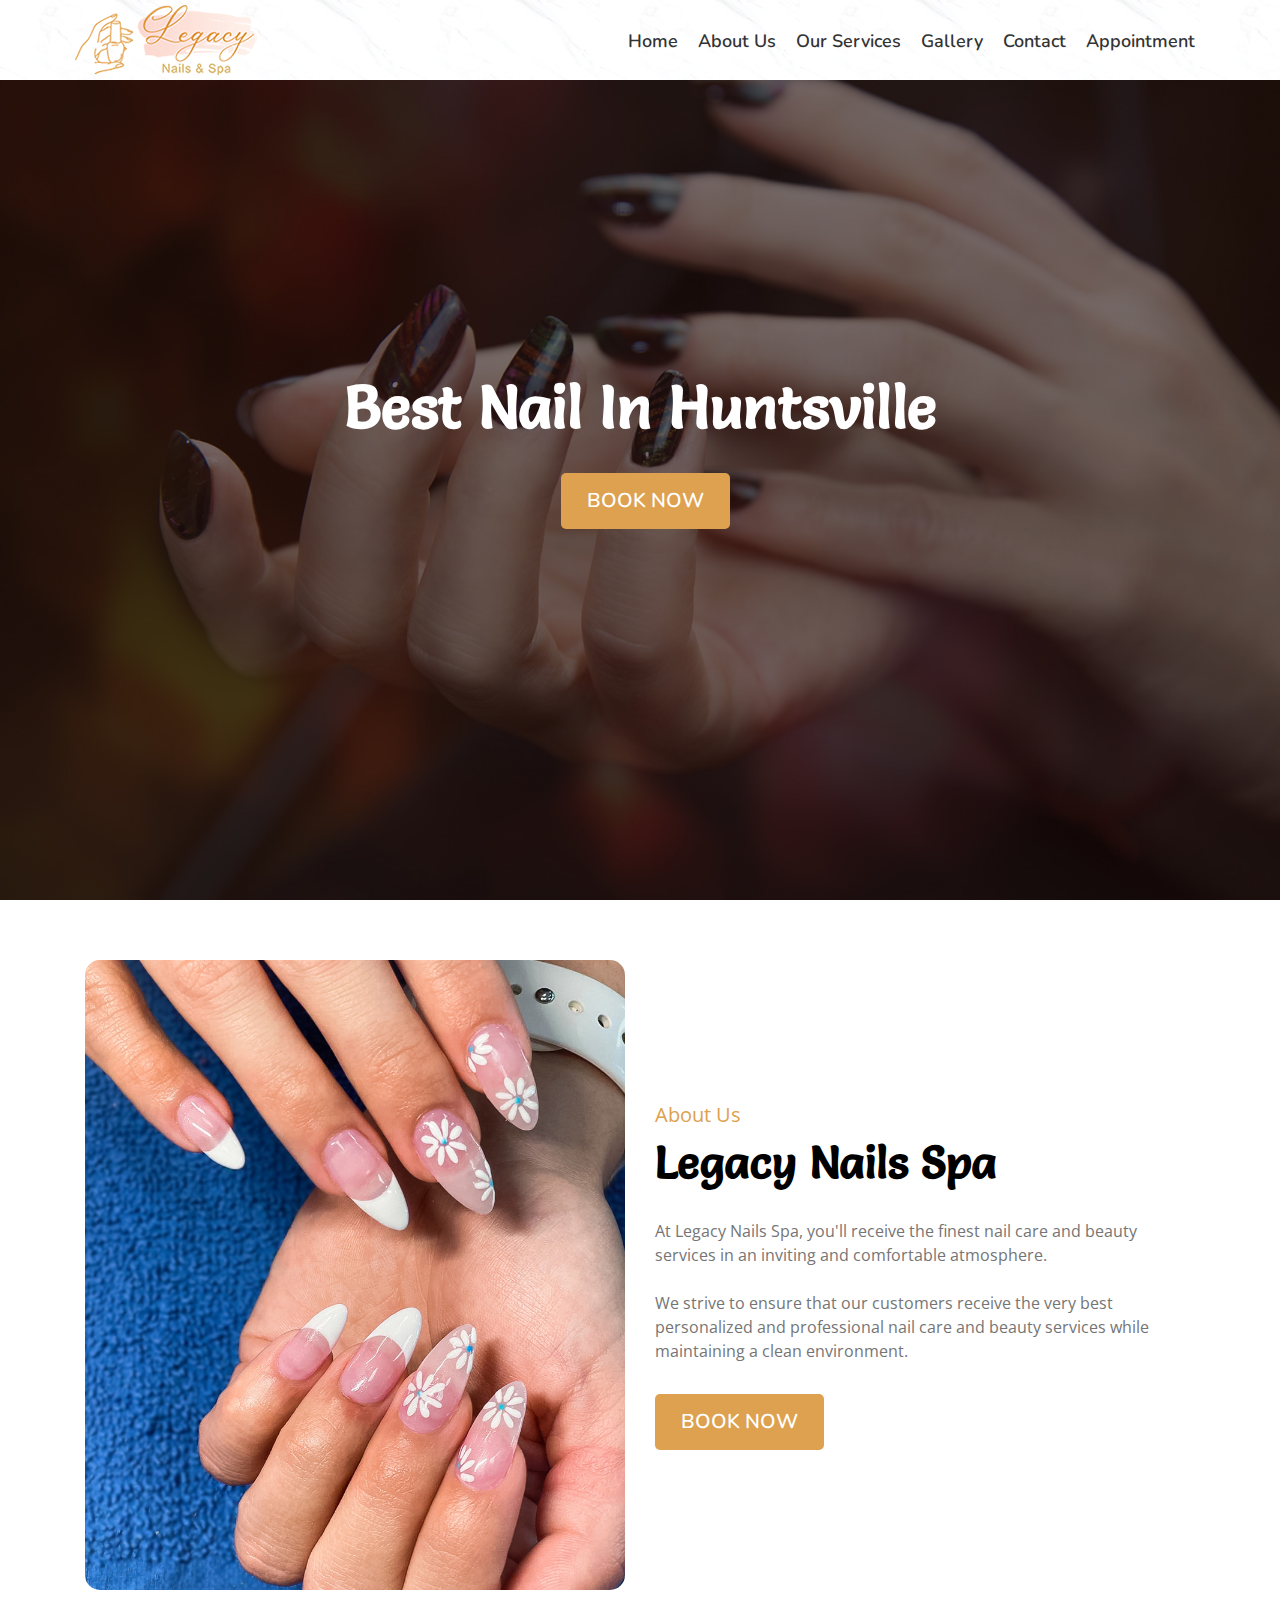
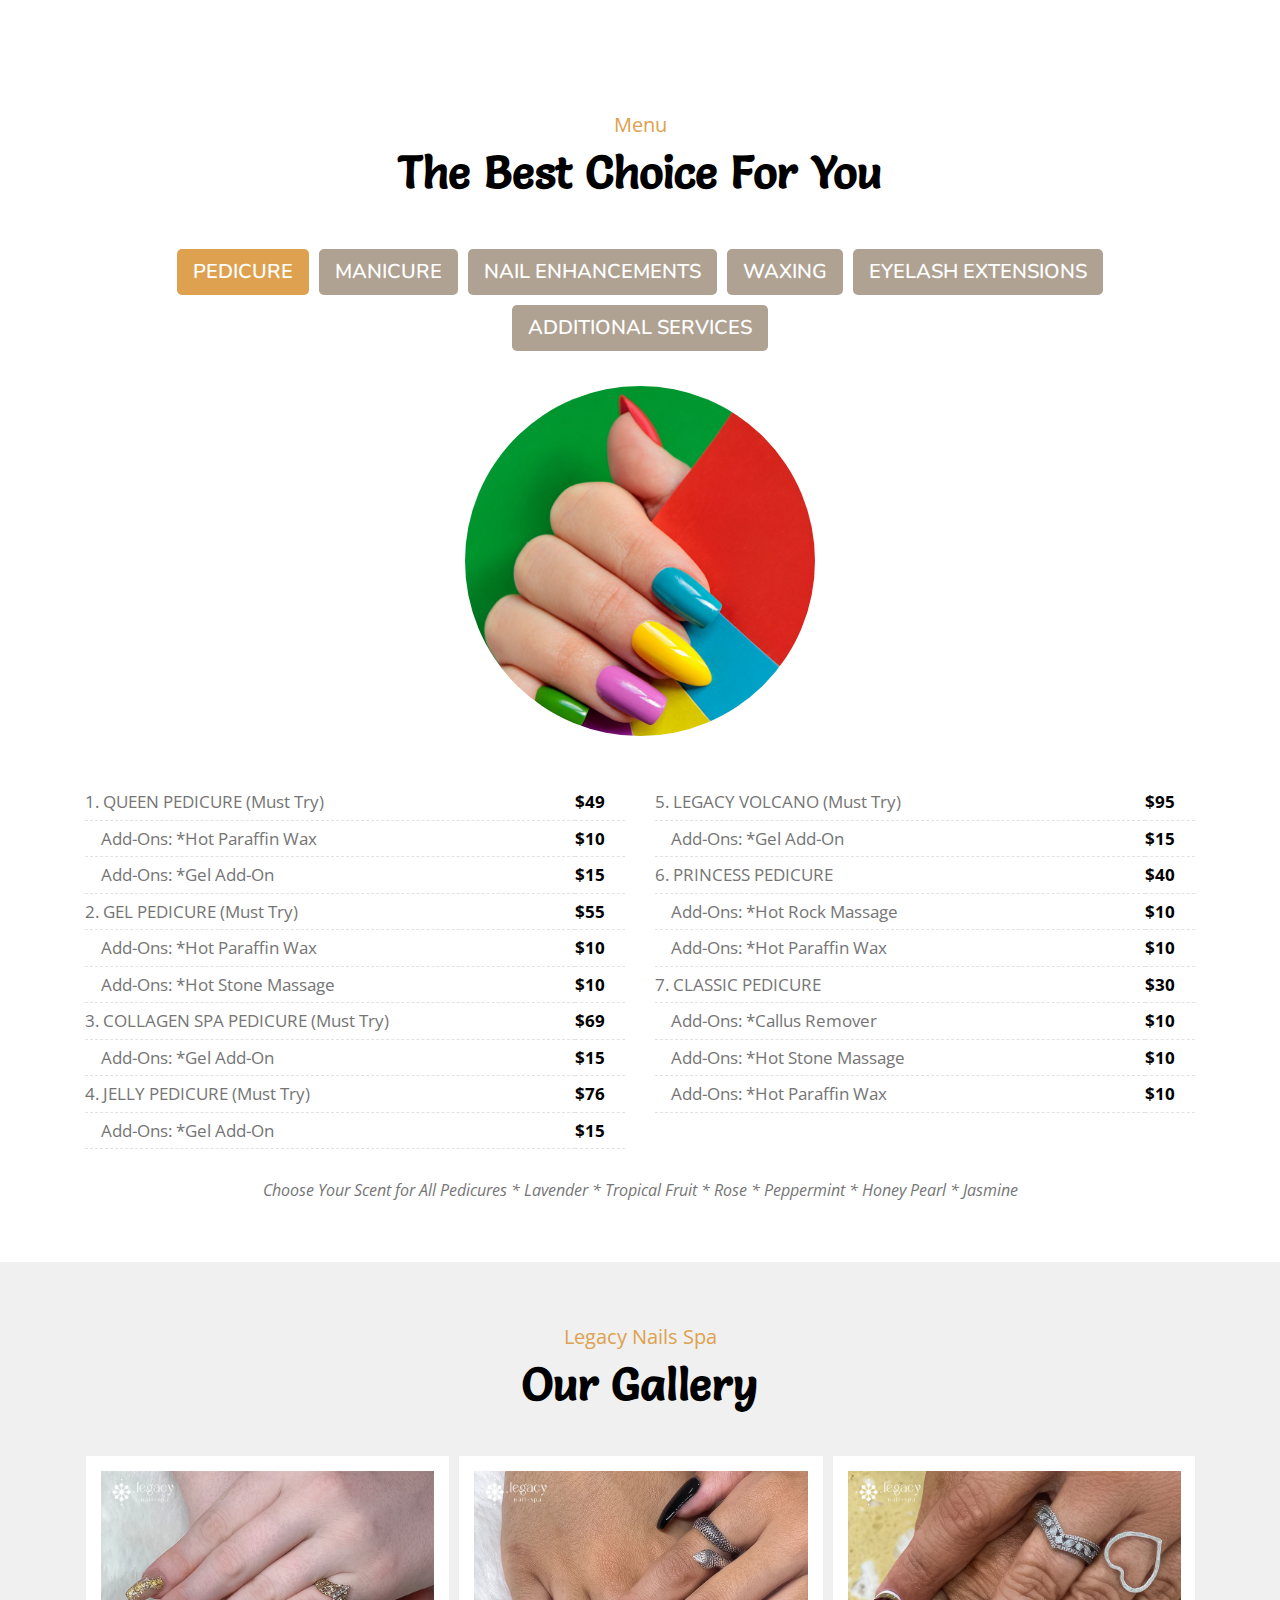
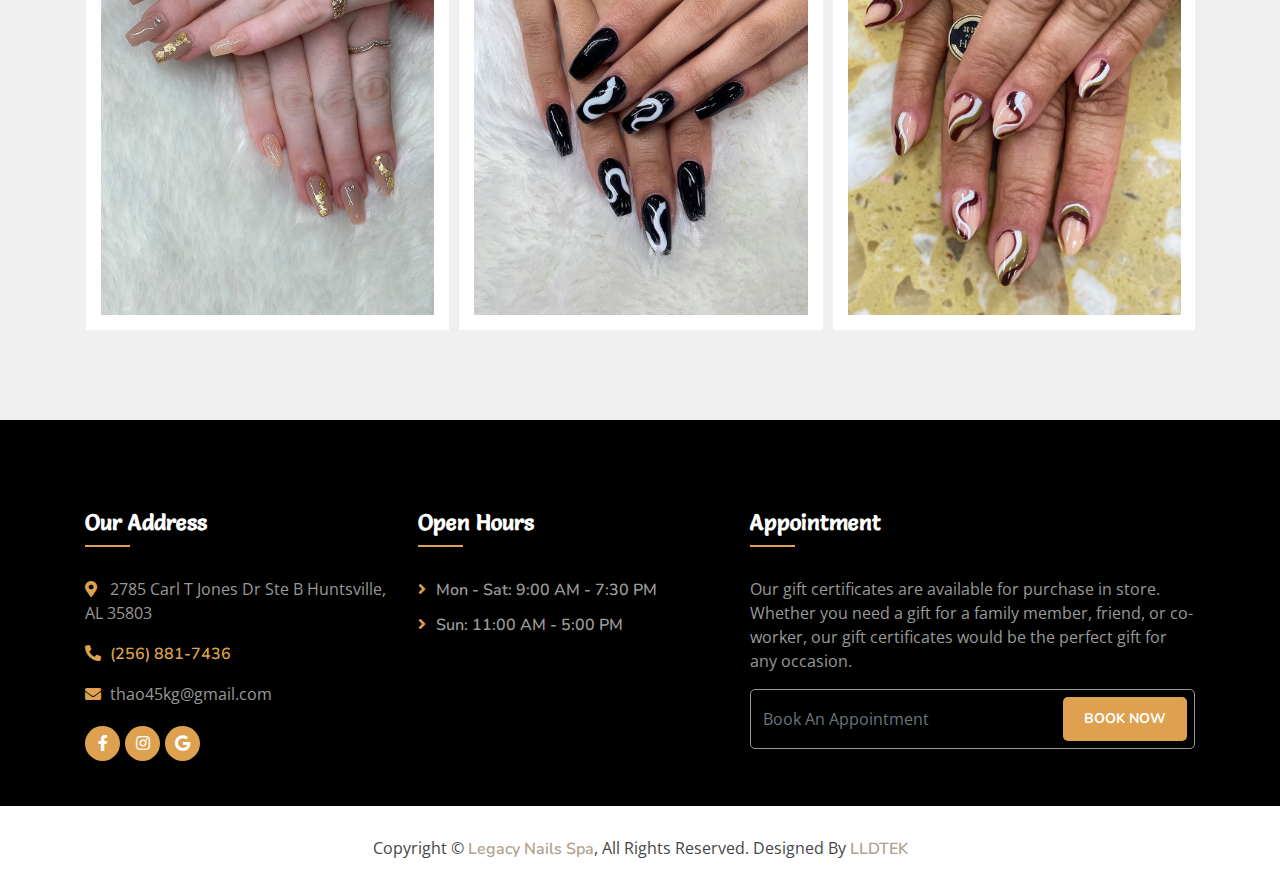
==== index.html @ 2531e936 "asqwe" ====
<!DOCTYPE html>
<html lang="en">
    <head>
        <meta charset="utf-8">
        <meta content="width=device-width, initial-scale=1.0" name="viewport">

        <meta name="description" content="At Legacy Nails Spa, you'll receive the finest nail care and beauty services in an inviting and comfortable atmosphere. We strive to ensure that our customers receive the very best personalized and professional nail care and beauty services while maintaining a clean environment.">
        <meta name="keyword" content="Legacy Nails Spa, Legacy Nails Spa in Huntsville, Legacy Nails Spa in Alabama  , nails salon near me, luxury nails, best nails color, nails spa, nails salon, nails bar, perfect nail, nails polish, gel polish, acrylics, nails company, best nail color, nude nail colors, nail design, nails spa near me, manicure, acrylic paint, pedicure near me">
        <meta name="author" content="Legacy Nails Spa | Top Nails Salon in Huntsville Alabama 35803">
        <title>Legacy Nails Spa | Top Nails Salon in Huntsville Alabama 35803</title>

        <!-- Favicon -->
        <link href="images/favicon.ico" rel="icon">

        <!-- Google Font -->
        <link href="https://fonts.googleapis.com/css?family=Open+Sans:300,400|Nunito:600,700" rel="stylesheet"> 
        
        <!-- CSS Libraries -->
        <link href="https://stackpath.bootstrapcdn.com/bootstrap/4.4.1/css/bootstrap.min.css" rel="stylesheet">
        <link href="https://cdnjs.cloudflare.com/ajax/libs/font-awesome/5.10.0/css/all.min.css" rel="stylesheet">
        <link href="lib/animate/animate.min.css" rel="stylesheet">
        <link href="lib/owlcarousel/assets/owl.carousel.min.css" rel="stylesheet">
        <link href="lib/flaticon/font/flaticon.css" rel="stylesheet">
        <link href="lib/tempusdominus/css/tempusdominus-bootstrap-4.min.css" rel="stylesheet" />
        <link href="css/owl.carousel.css" rel="stylesheet" /><link href="css/owl.theme.default.min.css" rel="stylesheet" />

        <!-- Template Stylesheet -->
        <link href="css/style.css" rel="stylesheet">
        <link rel="preconnect" href="https://fonts.googleapis.com">
        <link rel="preconnect" href="https://fonts.gstatic.com" crossorigin>
        <link href="https://fonts.googleapis.com/css2?family=Salsa&display=swap" rel="stylesheet">
    </head>

    <body>
        <!-- Nav Bar Start -->
            <div id="header"></div>
        <!-- Nav Bar End -->



        <!-- Carousel Start -->
        <div class="carousel">
            <div class="container-fluid">
                <div class="owl-carousel">
                    <div class="carousel-item">
                        <div class="carousel-img">
                            <img src="images/an-nails-and-spa-slide-01.jpg" alt="Legacy Nails Spas Slide 01">
                        </div>
                        <div class="carousel-text">
                            <h1>Best <span>Nail</span> In Huntsville</h1>
                            <div class="carousel-btn">
                                <!-- <a class="btn custom-btn" target=_blank href="menu.html">View Menu</a> -->
                                <a class="btn custom-btn" target=_blank href="" data-booking>Book Now</a>
                            </div>
                        </div>
                    </div>
                    <div class="carousel-item">
                        <div class="carousel-img">
                            <img src="images/an-nails-and-spa-slide-02.jpg" alt="Legacy Nails Spas Slide 02">
                        </div>
                        <div class="carousel-text">
                            <h1>Best<span> Quality</span> For The Price</h1>
                            <div class="carousel-btn">
                                <!-- <a class="btn custom-btn" target=_blank href="menu.html">View Menu</a> -->
                                <a class="btn custom-btn" target=_blank href="" data-booking>Book Now</a>
                            </div>
                        </div>
                    </div>
                    <div class="carousel-item">
                        <div class="carousel-img">
                            <img src="images/an-nails-and-spa-slide-03.jpg" alt="Legacy Nails Spas Slide 03">
                        </div>
                        <div class="carousel-text">
                            <h1>Many <span>Promotion</span> Every Month</h1>
                            <div class="carousel-btn">
                                <!-- <a class="btn custom-btn" target=_blank href="menu.html">View Menu</a> -->
                                <a class="btn custom-btn" target=_blank href="" data-booking>Book Now</a>
                            </div>
                        </div>
                    </div>
                </div>
            </div>
        </div>
        <!-- Carousel End -->
        

        <!-- About Start -->
        <div class="booking">
        <div class="about">
            <div class="container">
                <div class="row align-items-center">
                    <div class="col-md-6">
                        <div class="about-img">
                            <img src="#" pic_src="about-01" path>
                        </div>
                    </div>
                    <div class="col-md-6">
                        <div class="about-content">
                            <div class="section-header">
                                <p>About Us</p>
                                <h2>Legacy Nails Spa</h2>
                            </div>
                            <div class="about-text">
                                <p>
                                    At Legacy Nails Spa, you'll receive the finest nail care and beauty services in an inviting and comfortable atmosphere.<br><br>
                                    We strive to ensure that our customers receive the very best personalized and professional nail care and beauty services while maintaining a clean environment.
                                </p>
                                <a class="btn custom-btn" target=_blank href="" data-booking>Book Now</a>
                            </div>
                        </div>
                    </div>
                </div>
            </div>
        </div>
        </div>
        <!-- About End -->
        
        
        <!-- Video Modal Start-->
        <div class="modal fade" id="videoModal" tabindex="-1" role="dialog" aria-labelledby="exampleModalLabel" aria-hidden="true">
            <div class="modal-dialog" role="document">
                <div class="modal-content">
                    <div class="modal-body">
                        <button type="button" class="close" data-dismiss="modal" aria-label="Close">
                            <span aria-hidden="true">&times;</span>
                        </button>        
                        <!-- 16:9 aspect ratio -->
                        <div class="embed-responsive embed-responsive-16by9">
                            <iframe class="embed-responsive-item" src="" id="video"  allowscriptaccess="always" allow="autoplay"></iframe>
                        </div>
                    </div>
                </div>
            </div>
        </div> 
        <!-- Video Modal End -->
       
                
        <!-- Menu Start -->
         <!-- Menu Start -->
         <div class="menu">
            <div class="container">
                <div class="section-header text-center">
                    <p>Menu</p>
                    <h2>The Best Choice For You</h2>
                </div>
                <div class="menu-tab">
                    <ul class="nav nav-pills justify-content-center">
                        <li class="nav-item">
                            <a class="nav-link active" data-toggle="pill" href="#PEDICURE">PEDICURE</a>
                        </li>
                        <li class="nav-item">
                            <a class="nav-link" data-toggle="pill" href="#MANICURE">MANICURE</a>
                        </li>
                        <li class="nav-item">
                            <a class="nav-link" data-toggle="pill" href="#NAILENHANCEMENTS">NAIL ENHANCEMENTS</a>
                        </li>
                        <li class="nav-item">
                            <a class="nav-link" data-toggle="pill" href="#WAXING">WAXING</a>
                        </li>
                        <li class="nav-item">
                            <a class="nav-link" data-toggle="pill" href="#EYELASHEXTENSIONS">EYELASH EXTENSIONS</a>
                        </li>
                        <li class="nav-item">
                            <a class="nav-link" data-toggle="pill" href="#ADDITIONALSERVICES">ADDITIONAL SERVICES</a>
                        </li>
                        
                    </ul>
                    <div class="tab-content">
                        <div id="PEDICURE" class="container tab-pane active">
                            <div class="row justify-content-center">
                                <div class="col-6 col-md-5 col-lg-4">
                                    <img src="#" alt="" pic_src="service-01" path>
                                </div>
                            </div>
                            <div class="row mt-5">
                                <div class="col-md-6">
                                    <div class="menu-text">
                                        <div class="display-table">
                                            <div class="title-small display-row">
                                                <div class="display-col w-100">1. QUEEN PEDICURE (Must Try)</div>
                                                <div class="color-price display-col">
                                                    <div class="width-price">$49</div>
                                                </div>
                                            </div>
                                            <div class="title-small display-row">
                                                <div class="display-col w-100 pl-3">Add-Ons: *Hot Paraffin Wax</div>
                                                <div class="color-price display-col">
                                                    <div class="width-price">$10</div>
                                                </div>
                                            </div>
                                            <div class="title-small display-row">
                                                <div class="display-col w-100 pl-3">Add-Ons: *Gel Add-On</div>
                                                <div class="color-price display-col">
                                                    <div class="width-price">$15</div>
                                                </div>
                                            </div>
                                        </div>
                                    </div>
                                    <div class="menu-text">
                                        <div class="display-table">
                                            <div class="title-small display-row">
                                                <div class="display-col w-100">2. GEL PEDICURE (Must Try)</div>
                                                <div class="color-price display-col">
                                                    <div class="width-price">$55</div>
                                                </div>
                                            </div>
                                            <div class="title-small display-row">
                                                <div class="display-col w-100 pl-3">Add-Ons: *Hot Paraffin Wax</div>
                                                <div class="color-price display-col">
                                                    <div class="width-price">$10</div>
                                                </div>
                                            </div>
                                            <div class="title-small display-row">
                                                <div class="display-col w-100 pl-3">Add-Ons: *Hot Stone Massage</div>
                                                <div class="color-price display-col">
                                                    <div class="width-price">$10</div>
                                                </div>
                                            </div>
                                        </div>
                                    </div>
                                    <div class="menu-text">
                                        <div class="display-table">
                                            <div class="title-small display-row">
                                                <div class="display-col w-100">3. COLLAGEN SPA PEDICURE (Must Try)</div>
                                                <div class="color-price display-col">
                                                    <div class="width-price">$69</div>
                                                </div>
                                            </div>
                                            <div class="title-small display-row">
                                                <div class="display-col w-100 pl-3">Add-Ons: *Gel Add-On</div>
                                                <div class="color-price display-col">
                                                    <div class="width-price">$15</div>
                                                </div>
                                            </div>
                                        </div>
                                    </div>
                                    <div class="menu-text">
                                        <div class="display-table">
                                            <div class="title-small display-row">
                                                <div class="display-col w-100">4. JELLY PEDICURE (Must Try)</div>
                                                <div class="color-price display-col">
                                                    <div class="width-price">$76</div>
                                                </div>
                                            </div>
                                            <div class="title-small display-row">
                                                <div class="display-col w-100 pl-3">Add-Ons: *Gel Add-On</div>
                                                <div class="color-price display-col">
                                                    <div class="width-price">$15</div>
                                                </div>
                                            </div>
                                        </div>
                                    </div>
                                </div>
                                <div class="col-md-6">
                                    <div class="menu-text">
                                        <div class="display-table">
                                            <div class="title-small display-row">
                                                <div class="display-col w-100">5. LEGACY VOLCANO (Must Try)</div>
                                                <div class="color-price display-col">
                                                    <div class="width-price">$95</div>
                                                </div>
                                            </div>
                                            <div class="title-small display-row">
                                                <div class="display-col w-100 pl-3">Add-Ons: *Gel Add-On</div>
                                                <div class="color-price display-col">
                                                    <div class="width-price">$15</div>
                                                </div>
                                            </div>
                                        </div>
                                    </div>
                                    <div class="menu-text">
                                        <div class="display-table">
                                            <div class="title-small display-row">
                                                <div class="display-col w-100">6. PRINCESS PEDICURE</div>
                                                <div class="color-price display-col">
                                                    <div class="width-price">$40</div>
                                                </div>
                                            </div>
                                            <div class="title-small display-row">
                                                <div class="display-col w-100 pl-3">Add-Ons: *Hot Rock Massage</div>
                                                <div class="color-price display-col">
                                                    <div class="width-price">$10</div>
                                                </div>
                                            </div>
                                            <div class="title-small display-row">
                                                <div class="display-col w-100 pl-3">Add-Ons: *Hot Paraffin Wax</div>
                                                <div class="color-price display-col">
                                                    <div class="width-price">$10</div>
                                                </div>
                                            </div>
                                        </div>
                                    </div>
                                    <div class="menu-text">
                                        <div class="display-table">
                                            <div class="title-small display-row">
                                                <div class="display-col w-100">7. CLASSIC PEDICURE</div>
                                                <div class="color-price display-col">
                                                    <div class="width-price">$30</div>
                                                </div>
                                            </div>
                                            <div class="title-small display-row">
                                                <div class="display-col w-100 pl-3">Add-Ons: *Callus Remover</div>
                                                <div class="color-price display-col">
                                                    <div class="width-price">$10</div>
                                                </div>
                                            </div>
                                            <div class="title-small display-row">
                                                <div class="display-col w-100 pl-3">Add-Ons: *Hot Stone Massage</div>
                                                <div class="color-price display-col">
                                                    <div class="width-price">$10</div>
                                                </div>
                                            </div>
                                            <div class="title-small display-row">
                                                <div class="display-col w-100 pl-3">Add-Ons: *Hot Paraffin Wax</div>
                                                <div class="color-price display-col">
                                                    <div class="width-price">$10</div>
                                                </div>
                                            </div>
                                        </div>
                                    </div>
                                </div>
                            </div>
                            <div class="row justify-content-center mt-4">
                                <div class="menu-text text-center">
                                    <p class="font-italic">Choose Your Scent for All Pedicures
                                        * Lavender
                                        * Tropical Fruit
                                        * Rose
                                        * Peppermint
                                        * Honey Pearl
                                        * Jasmine
                                    </p>
                                </div>
                            </div>
                        </div>
                       
                        <div id="MANICURE" class="container tab-pane">
                            <div class="row justify-content-center">
                                <div class="col-6 col-md-5 col-lg-4">
                                    <img alt="" pic_src="service-02" path>
                                </div>
                            </div>
                            <div class="row mt-5">
                                <div class="col-md-6">
                                    <div class="menu-text">
                                        <div class="display-table">
                                            <div class="title-small display-row">
                                                <div class="display-col w-100">Classic Manicure (Regular Polish)</div>
                                                <div class="color-price display-col">
                                                    <div class="width-price">$20</div>
                                                </div>
                                            </div>
                                        </div>
                                    </div>
                                    <div class="menu-text">
                                        <div class="display-table">
                                            <div class="title-small display-row">
                                                <div class="display-col w-100">Sugar Scrub Manicure (Regular Polish)</div>
                                                <div class="color-price display-col">
                                                    <div class="width-price">$30</div>
                                                </div>
                                            </div>
                                        </div>
                                    </div>
                                    <div class="menu-text">
                                        <div class="display-table">
                                            <div class="title-small display-row">
                                                <div class="display-col w-100">Luxury Manicure (Sugar Scrub + Paraffin)</div>
                                                <div class="color-price display-col">
                                                    <div class="width-price">$45</div>
                                                </div>
                                            </div>
                                        </div>
                                    </div>
                                    
                                </div>
                                <div class="col-md-6">
                                    <div class="menu-text">
                                        <div class="display-table">
                                            <div class="title-small display-row">
                                                <div class="display-col w-100">Manicure With Gel/ Shellac</div>
                                                <div class="color-price display-col">
                                                    <div class="width-price">$38+</div>
                                                </div>
                                            </div>
                                        </div>
                                    </div>
                                    <div class="menu-text">
                                        <div class="display-table">
                                            <div class="title-small display-row">
                                                <div class="display-col w-100">Legacy Manicure With Gel</div>
                                                <div class="color-price display-col">
                                                    <div class="width-price">$55</div>
                                                </div>
                                            </div>
                                        </div>
                                    </div>
                                </div>
                            </div>
                            
                        </div>

                        <div id="NAILENHANCEMENTS" class="container tab-pane">
                            <div class="row justify-content-center">
                                <div class="col-6 col-md-5 col-lg-4">
                                    <img src="#" alt="" pic_src="service-03" path>
                                </div>
                            </div>
                            <div class="row mt-5">
                                <div class="col-md-6">
                                    <div class="menu-text">
                                        <div class="display-table">
                                            <div class="title-small display-row">
                                                <div class="display-col w-100">Acrylic Gel Full Set</div>
                                                <div class="color-price display-col">
                                                    <div class="width-price">$45+</div>
                                                </div>
                                            </div>
                                        </div>
                                    </div>
                                    <div class="menu-text">
                                        <div class="display-table">
                                            <div class="title-small display-row">
                                                <div class="display-col w-100">Acrylic Gel Fill-In</div>
                                                <div class="color-price display-col">
                                                    <div class="width-price">$35+</div>
                                                </div>
                                            </div>
                                        </div>
                                    </div>
                                    <div class="menu-text">
                                        <div class="display-table">
                                            <div class="title-small display-row">
                                                <div class="display-col w-100">Pink & White Full Set</div>
                                                <div class="color-price display-col">
                                                    <div class="width-price">$55+</div>
                                                </div>
                                            </div>
                                        </div>
                                    </div>
                                    <div class="menu-text">
                                        <div class="display-table">
                                            <div class="title-small display-row">
                                                <div class="display-col w-100">Pink & White Fill-In</div>
                                                <div class="color-price display-col">
                                                    <div class="width-price">$35+</div>
                                                </div>
                                            </div>
                                        </div>
                                    </div>
                                    <div class="menu-text">
                                        <div class="display-table">
                                            <div class="title-small display-row">
                                                <div class="display-col w-100">Acrylic Powder Color Full Set</div>
                                                <div class="color-price display-col">
                                                    <div class="width-price">$55+</div>
                                                </div>
                                            </div>
                                        </div>
                                    </div>

                                    <div class="menu-text">
                                        <div class="display-table">
                                            <div class="title-small display-row">
                                                <div class="display-col w-100">Acrylic Powder Color Fill-In</div>
                                                <div class="color-price display-col">
                                                    <div class="width-price">$45+</div>
                                                </div>
                                            </div>
                                        </div>
                                    </div>
                                </div>
                                <div class="col-md-6">
                                    
                                    <div class="menu-text">
                                        <div class="display-table">
                                            <div class="title-small display-row">
                                                <div class="display-col w-100">Ombré Powder Full Set</div>
                                                <div class="color-price display-col">
                                                    <div class="width-price">$55+</div>
                                                </div>
                                            </div>
                                        </div>
                                    </div>
                                    <div class="menu-text">
                                        <div class="display-table">
                                            <div class="title-small display-row">
                                                <div class="display-col w-100">Ombré Powder Fill-In</div>
                                                <div class="color-price display-col">
                                                    <div class="width-price">$45+</div>
                                                </div>
                                            </div>
                                        </div>
                                    </div>
                                    <div class="menu-text">
                                        <div class="display-table">
                                            <div class="title-small display-row">
                                                <div class="display-col w-100">Dipping Powder Overlay</div>
                                                <div class="color-price display-col">
                                                    <div class="width-price">$40+</div>
                                                </div>
                                            </div>
                                        </div>
                                    </div>
                                    <div class="menu-text">
                                        <div class="display-table">
                                            <div class="title-small display-row">
                                                <div class="display-col w-100">Dipping Powder With Tip</div>
                                                <div class="color-price display-col">
                                                    <div class="width-price">$45+</div>
                                                </div>
                                            </div>
                                        </div>
                                    </div>
                                    <div class="menu-text">
                                        <div class="display-table">
                                            <div class="title-small display-row">
                                                <div class="display-col w-100">*Shape
                                                    (Coffin, Almond, Stiletto...)</div>
                                                <div class="color-price display-col">
                                                    <div class="width-price">$5+</div>
                                                </div>
                                            </div>
                                        </div>
                                    </div>
                                </div>
                            </div>
                            
                        </div>

                        <div id="WAXING" class="container tab-pane">
                            <div class="row justify-content-center">
                                <div class="col-6 col-md-5 col-lg-4">
                                    <img src="#" alt="" pic_src="service-04" path>
                                </div>
                            </div>
                            <div class="row mt-5">
                                <div class="col-md-6">
                                    <div class="menu-text">
                                        <div class="display-table">
                                            <div class="title-small display-row">
                                                <div class="display-col w-100">Eyebrows</div>
                                                <div class="color-price display-col">
                                                    <div class="width-price">$13</div>
                                                </div>
                                            </div>
                                        </div>
                                    </div>
                                    <div class="menu-text">
                                        <div class="display-table">
                                            <div class="title-small display-row">
                                                <div class="display-col w-100">Lips</div>
                                                <div class="color-price display-col">
                                                    <div class="width-price">$10</div>
                                                </div>
                                            </div>
                                        </div>
                                    </div>
                                    
                                </div>
                                <div class="col-md-6">
                                    <div class="menu-text">
                                        <div class="display-table">
                                            <div class="title-small display-row">
                                                <div class="display-col w-100">Chin</div>
                                                <div class="color-price display-col">
                                                    <div class="width-price">$15+</div>
                                                </div>
                                            </div>
                                        </div>
                                    </div>
                                    <div class="menu-text">
                                        <div class="display-table">
                                            <div class="title-small display-row">
                                                <div class="display-col w-100">Face</div>
                                                <div class="color-price display-col">
                                                    <div class="width-price">$50+</div>
                                                </div>
                                            </div>
                                        </div>
                                    </div>
                                </div>
                            </div>
                            
                        </div>

                        <div id="EYELASHEXTENSIONS" class="container tab-pane">
                            <div class="row justify-content-center">
                                <div class="col-6 col-md-5 col-lg-4">
                                    <img src="#" alt="" pic_src="service-05" path>
                                </div>
                            </div>
                            <div class="row mt-5">
                                <div class="col-md-6">
                                    <div class="menu-text">
                                        <div class="display-table">
                                            <div class="title-small display-row">
                                                <div class="display-col w-100">Eyelash Extensions</div>
                                                <div class="color-price display-col">
                                                    <div class="width-price">$35+</div>
                                                </div>
                                            </div>
                                        </div>
                                    </div>
                                </div>
                                <div class="col-md-6">
                                </div>
                            </div>
                            
                        </div>

                        <div id="ADDITIONALSERVICES" class="container tab-pane">
                            <div class="row justify-content-center">
                                <div class="col-6 col-md-5 col-lg-4">
                                    <img src="#" alt="" pic_src="service-06" path>
                                </div>
                            </div>
                            <div class="row mt-5">
                                <div class="col-md-6">
                                    <div class="menu-text">
                                        <div class="display-table">
                                            <div class="title-small display-row">
                                                <div class="display-col w-100">Regular Polish Change (Hands/ Feet)</div>
                                                <div class="color-price display-col">
                                                    <div class="width-price">$15/15</div>
                                                </div>
                                            </div>
                                        </div>
                                    </div>
                                    <div class="menu-text">
                                        <div class="display-table">
                                            <div class="title-small display-row">
                                                <div class="display-col w-100">Gel Polish Change (Hands/Feet)</div>
                                                <div class="color-price display-col">
                                                    <div class="width-price">$25/25</div>
                                                </div>
                                            </div>
                                        </div>
                                    </div>
                                    <div class="menu-text">
                                        <div class="display-table">
                                            <div class="title-small display-row">
                                                <div class="display-col w-100">Toes Trim</div>
                                                <div class="color-price display-col">
                                                    <div class="width-price">$15</div>
                                                </div>
                                            </div>
                                        </div>
                                    </div>
                                    <div class="menu-text">
                                        <div class="display-table">
                                            <div class="title-small display-row">
                                                <div class="display-col w-100">Soak-Off</div>
                                                <div class="color-price display-col">
                                                    <div class="width-price">$15+</div>
                                                </div>
                                            </div>
                                        </div>
                                    </div>
                                    
                                </div>
                                <div class="col-md-6">
                                    <div class="menu-text">
                                        <div class="display-table">
                                            <div class="title-small display-row">
                                                <div class="display-col w-100">1 Finger Fix</div>
                                                <div class="color-price display-col">
                                                    <div class="width-price">$5+</div>
                                                </div>
                                            </div>
                                        </div>
                                    </div>
                                    <div class="menu-text">
                                        <div class="display-table">
                                            <div class="title-small display-row">
                                                <div class="display-col w-100">Design</div>
                                                <div class="color-price display-col">
                                                    <div class="width-price">$5+</div>
                                                </div>
                                            </div>
                                        </div>
                                    </div>
                                    <div class="menu-text">
                                        <div class="display-table">
                                            <div class="title-small display-row">
                                                <div class="display-col w-100">French</div>
                                                <div class="color-price display-col">
                                                    <div class="width-price">$6</div>
                                                </div>
                                            </div>
                                        </div>
                                    </div>
                                    <div class="menu-text">
                                        <div class="display-table">
                                            <div class="title-small display-row">
                                                <div class="display-col w-100">Matte</div>
                                                <div class="color-price display-col">
                                                    <div class="width-price">$8+</div>
                                                </div>
                                            </div>
                                        </div>
                                    </div>
                                </div>
                            </div>
                            
                        </div>
                    </div>
                </div>
            </div>
        </div>
        <!-- Menu End -->
        
        
        <!-- Team Start -->
        <div class="team">
            <div class="container">
                <div class="section-header text-center">
                    <p>Legacy Nails Spa</p>
                    <h2>Our Gallery</h2>
                </div>
                <div class="row">
                    <div class="col-12">
                        <div class="owl-carousel">
                            <div class="team-item">
                                <div class="team-img">
                                    <img src="#" alt="#" pic_src="gallery-01" path>
                                    <div class="team-social">
                                        <a target=_blank href="" data-facebook><i class="fab fa-facebook-f"></i></a>
                                        <a target=_blank href="" data-instagram><i class="fab fa-instagram"></i></a>
                                        <a target=_blank href="" data-google><i class="fab fa-google"></i></a>
                                    </div>
                                </div>
                                
                            </div>
                            <div class="team-item">
                                <div class="team-img">
                                    <img src="#" alt="#" pic_src="gallery-02" path>
                                    <div class="team-social">
                                        <a target=_blank href="" data-facebook><i class="fab fa-facebook-f"></i></a>
                                        <a target=_blank href="" data-instagram><i class="fab fa-instagram"></i></a>
                                        <a target=_blank href="" data-google><i class="fab fa-google"></i></a>
                                    </div>
                                </div>
                                
                            </div>
                            <div class="team-item">
                                <div class="team-img">
                                    <img src="#" alt="#" pic_src="gallery-03" path>
                                    <div class="team-social">
                                        <a target=_blank href="" data-facebook><i class="fab fa-facebook-f"></i></a>
                                        <a target=_blank href="" data-instagram><i class="fab fa-instagram"></i></a>
                                        <a target=_blank href="" data-google><i class="fab fa-google"></i></a>
                                    </div>
                                </div>
                                
                            </div>
                            <div class="team-item">
                                <div class="team-img">
                                    <img src="#" alt="#" pic_src="gallery-04" path>
                                    <div class="team-social">
                                        <a target=_blank href="" data-facebook><i class="fab fa-facebook-f"></i></a>
                                        <a target=_blank href="" data-instagram><i class="fab fa-instagram"></i></a>
                                        <a target=_blank href="" data-google><i class="fab fa-google"></i></a>
                                    </div>
                                </div>
                                
                            </div>
                            <div class="team-item">
                                <div class="team-img">
                                    <img src="#" alt="#" pic_src="gallery-05" path>
                                    <div class="team-social">
                                        <a target=_blank href="" data-facebook><i class="fab fa-facebook-f"></i></a>
                                        <a target=_blank href="" data-instagram><i class="fab fa-instagram"></i></a>
                                        <a target=_blank href="" data-google><i class="fab fa-google"></i></a>
                                    </div>
                                </div>
                                
                            </div>
                            <div class="team-item">
                                <div class="team-img">
                                    <img src="#" alt="#" pic_src="gallery-06" path>
                                    <div class="team-social">
                                        <a target=_blank href="" data-facebook><i class="fab fa-facebook-f"></i></a>
                                        <a target=_blank href="" data-instagram><i class="fab fa-instagram"></i></a>
                                        <a target=_blank href="" data-google><i class="fab fa-google"></i></a>
                                    </div>
                                </div>
                                
                            </div>
                          </div>
                    </div>
                </div>
            </div>
        </div>
        <!-- Team End -->
        
        


        

        <div id="footer"></div>

        <a href="#" class="back-to-top"><i class="fa fa-chevron-up"></i></a>

        <!-- JavaScript Libraries -->
        <script src="js/jquery.js"></script>
        <script src="js/owl.carousel.js"></script>
        <script src="https://stackpath.bootstrapcdn.com/bootstrap/4.4.1/js/bootstrap.bundle.min.js"></script>
        <script src="lib/easing/easing.min.js"></script>
        <script src="lib/owlcarousel/owl.carousel.min.js"></script>
        <script src="lib/tempusdominus/js/moment.min.js"></script>
        <script src="lib/tempusdominus/js/moment-timezone.min.js"></script>
        <script src="lib/tempusdominus/js/tempusdominus-bootstrap-4.min.js"></script>
        
        <!-- Contact Javascript File -->
        <script src="mail/jqBootstrapValidation.min.js"></script>
        <script src="mail/contact.js"></script>



        <!-- Template Javascript -->
        <script src="js/main.js"></script>

        <script>

            var topIMG = "images/legacy-nails-spa-logo.png";
            var sclIMG = "images/legacy-nails-spa-logo.png";

            $('img[alt="Legacy Nails Spa logo"]').attr("class", "logo")

            $(window).scroll(function() {
                var value = $(this).scrollTop();
                if (value > 50)
                    $("#logo-white").attr("src", sclIMG);
                else
                    $("#logo-white").attr("src", topIMG);
            });

            // Gallery 
            $('.owl-carousel').owlCarousel({
                loop:true,
                margin:10,
                responsiveClass:true,
                responsive:{
                    0:{
                        items:1,
                        nav:false,
                        loop:true
                    },
                    600:{
                        items:3,
                        nav:false,
                        loop:true
                    },
                    1000:{
                        items:3,
                        nav:false,
                        loop:true
                    }
                }
            })


        </script>


    <script src='./scripts/components.js'></script></body>
</html>
---- lib/flaticon/font/flaticon.css ----
/*
  	Flaticon icon font: Flaticon
  	Creation date: 19/09/2020 16:59
  	*/

@font-face {
  font-family: "Flaticon";
  src: url("./Flaticon.eot");
  src: url("./Flaticon.eot?#iefix") format("embedded-opentype"),
       url("./Flaticon.woff2") format("woff2"),
       url("./Flaticon.woff") format("woff"),
       url("./Flaticon.ttf") format("truetype"),
       url("./Flaticon.svg#Flaticon") format("svg");
  font-weight: normal;
  font-style: normal;
}

@media screen and (-webkit-min-device-pixel-ratio:0) {
  @font-face {
    font-family: "Flaticon";
    src: url("./Flaticon.svg#Flaticon") format("svg");
  }
}

[class^="flaticon-"]:before, [class*=" flaticon-"]:before,
[class^="flaticon-"]:after, [class*=" flaticon-"]:after {   
  font-family: Flaticon;
        font-size: 20px;
font-style: normal;
margin-left: 20px;
}

.flaticon-burger:before { content: "\f100"; }
.flaticon-fast-food:before { content: "\f101"; }
.flaticon-snack:before { content: "\f102"; }
.flaticon-cocktail:before { content: "\f103"; }
.flaticon-vegetable:before { content: "\f104"; }
.flaticon-meat:before { content: "\f105"; }
.flaticon-medal:before { content: "\f106"; }
.flaticon-fruits-and-vegetables:before { content: "\f107"; }
.flaticon-cooking:before { content: "\f108"; }
.flaticon-courier:before { content: "\f109"; }
.flaticon-promo:before { content: "\f10"; }
---- css/style.css ----
/*******************************/
/********* General CSS *********/
/*******************************/

:root{
        --primary               :   "#df5950",
        --primary_light         :   "#EEECE3",
        --primary_hover         :   "#90C73E",
        --secondary             :   "#8b8b8b",
        --secondary_hover       :   "#88BC3A",
        --tertiary              :   "#88BC3A",
        --text_primary          :   "#FFFFFF",
        --text_primary_hover    :   "#FFFFFF",
        --text_secondary        :   "#FFFFFF",
        --text_secondary_hover  :   "#FFFFFF",
        --text_title            :   "#222222",
        --text_title_hover      :   "#90C73E"
}
body {
    color: #757575;
    background: #ffffff;
    font-family: 'open sans', sans-serif;
}

h1,
h2, 
h3, 
h4,
h5, 
h6 {
    color: var(--text-title);
    font-family: 'Salsa', cursive;
}
h3{
    font-size: 1.3rem;
}
a {
    font-family: 'Nunito', sans-serif;
    font-weight: 600;
    color: var(--primary);
    transition: .3s;
}

a:hover,
a:active,
a:focus {
    color: var(--primary-hover);
    outline: none;
    text-decoration: none;
}

.btn.custom-btn {
    padding: 12px 25px;
    font-family: 'Nunito', sans-serif;
    font-size: 20px;
    font-weight: 600;
    color: #ffffff;
    background: var(--primary);
    /* border: 2px solid #748267; */
    border-radius: 5px;
    transition: .5s;
    text-transform: uppercase;
}

.btn.custom-btn:hover {
    color: var(--text-primary);
    background: var(--primary-hover);
}

.btn.custom-btn:focus,
.form-control:focus,
.custom-select:focus {
    box-shadow: none;
}

.container-fluid {
    /* max-width: 1366px; */
}

.back-to-top {
    position: fixed;
    display: none;
    background: var(--primary);
    width: 44px;
    height: 44px;
    text-align: center;
    line-height: 1;
    font-size: 22px;
    right: 15px;
    bottom: 15px;
    border-radius: 5px;
    transition: background 0.5s;
    z-index: 9;
}

.back-to-top i {
    color: #ffffff;
    padding-top: 10px;
}

.back-to-top:hover {
    background: #4d5642;
}

[class^="flaticon-"]:before, [class*=" flaticon-"]:before,
[class^="flaticon-"]:after, [class*=" flaticon-"]:after {   
    font-size: inherit;
    margin-left: 0;
}

.border-right{
    border-right: none !important;
}
/*******************************/
/********* Contact CSS *********/
/*******************************/
.contact {
    position: relative;
    width: 100%;
    padding: 45px 0 45px 0;
}

.contact .contact-information {
    min-height: 150px;
    margin: 0 -15px;
    padding: 30px 15px 0 15px;
    /* background: rgba(0, 0, 0, .04); */
}

.contact .contact-info {
    position: relative;
    display: flex;
    align-items: center;
    margin-bottom: 30px;
}

.contact .contact-icon {
    position: relative;
    width: 50px;
    height: 50px;
    display: flex;
    align-items: center;
    justify-content: center;
    background: var(--secondary);
    border-radius: 50px;
}

.contact .contact-icon i {
    font-size: 18px;
    color: #ffffff;
}

.contact .contact-text {
    position: relative;
    width: calc(100% - 50px);
    display: flex;
    flex-direction: column;
    padding-left: 15px;
}

.contact .contact-text h3 {
    font-size: 18px;
    font-weight: 700;
    color: var(--secondary);
}

.contact .contact-text p {
    margin: 0;
    font-size: 16px;
    color: #454545;
}

.contact .contact-social a {
    margin-right: 10px;
    font-size: 18px;
    color: var(--primary);
}

.contact .contact-social a:hover {
    color: var(--primary-hover);
}

.contact .contact-form iframe {
    width: 100%;
    height: 380px;
    /* border-radius: 15px; */
    margin-bottom: 25px;
}

.contact .contact-form input {
    padding: 15px;
    background: none;
    border-radius: 5px;
    border: 1px solid rgba(0, 0, 0, .1);
}

.contact .contact-form textarea {
    height: 150px;
    padding: 8px 15px;
    background: none;
    border-radius: 5px;
    border: 1px solid rgba(0, 0, 0, .1);
}

.contact .help-block ul {
    margin: 0;
    padding: 0;
    list-style-type: none;
}




/*******************************/
/*********** Team CSS **********/
/*******************************/
.team {
    position: relative;
    width: 100%;
    padding: 45px 0 45px 0;
    background: rgba(0, 0, 0, .06);
}

.team .team-item {
    position: relative;
    margin-bottom: 30px;
    padding: 15px;
    background: #ffffff;
}

.team .team-img {
    position: relative;
    /* border-radius: 15px 15px 0 0; */
    overflow: hidden;
}

.team .team-img img {
    position: relative;
    width: 100%;
    /* margin-top: 15px; */
    /* transform: scale(1.1); */
    transition: .3s;
}

.team .team-item:hover img {
    margin-top: 0;
    /* margin-bottom: 15px; */
}

.team .team-social {
    position: absolute;
    width: 100%;
    height: 100%;
    top: 0;
    left: 0;
    display: flex;
    align-items: center;
    justify-content: center;
    transition: .5s;
}

.team .team-social a {
    position: relative;
    margin: 0 3px;
    margin-top: 100px;
    width: 60px;
    height: 60px;
    display: flex;
    align-items: center;
    justify-content: center;
    border-radius: 40px;
    font-size: 22px;
    color: #ffffff;
    background: var(--primary);
    opacity: 0;
}

.team .team-social a:hover {
    color: #ffffff;
    background: var(--secondary);
}

.team .team-item:hover .team-social {
    background: rgba(0, 0, 0, .2);
}

.team .team-item:hover .team-social a:first-child {
    opacity: 1;
    margin-top: 0;
    transition: .3s 0s;
}

.team .team-item:hover .team-social a:nth-child(2) {
    opacity: 1;
    margin-top: 0;
    transition: .3s .1s;
}

.team .team-item:hover .team-social a:nth-child(3) {
    opacity: 1;
    margin-top: 0;
    transition: .3s .2s;
}

.team .team-item:hover .team-social a:nth-child(4) {
    opacity: 1;
    margin-top: 0;
    transition: .3s .3s;
}

.team .team-text {
    position: relative;
    padding: 25px 15px;
    text-align: center;
    background: #ffffff;
    border: 1px solid rgba(0, 0, 0, .07);
    border-top: none;
    border-radius: 0 0 15px 15px;
}

.team .team-text h2 {
    font-size: 22px;
    font-weight: 700;
}

.team .team-text p {
    margin: 0;
    font-size: 16px;
}



/*******************************/
/********** About CSS **********/
/*******************************/
.about {
    position: relative;
    width: 100%;
    padding: 45px 0;
}

.about .section-header {
    margin-bottom: 30px;
    margin-left: 0;
}

.about .about-img {
    position: relative;
}

.about .about-img img {
    position: relative;
    width: 100%;
    border-radius: 15px;
}

.about .btn-play {
    position: absolute;
    z-index: 1;
    top: 50%;
    left: 50%;
    transform: translateX(-50%) translateY(-50%);
    box-sizing: content-box;
    display: block;
    width: 32px;
    height: 44px;
    border-radius: 50%;
    border: none;
    outline: none;
    padding: 18px 20px 18px 28px;
}

.about .btn-play:before {
    content: "";
    position: absolute;
    z-index: 0;
    left: 50%;
    top: 50%;
    transform: translateX(-50%) translateY(-50%);
    display: block;
    width: 100px;
    height: 100px;
    background: #fbaf32;
    border-radius: 50%;
    animation: pulse-border 1500ms ease-out infinite;
}

.about .btn-play:after {
    content: "";
    position: absolute;
    z-index: 1;
    left: 50%;
    top: 50%;
    transform: translateX(-50%) translateY(-50%);
    display: block;
    width: 100px;
    height: 100px;
    background: #fbaf32;
    border-radius: 50%;
    transition: all 200ms;
}

.about .btn-play img {
    position: relative;
    z-index: 3;
    max-width: 100%;
    width: auto;
    height: auto;
}

.about .btn-play span {
    display: block;
    position: relative;
    z-index: 3;
    width: 0;
    height: 0;
    border-left: 32px solid #ffffff;
    border-top: 22px solid transparent;
    border-bottom: 22px solid transparent;
}


/*******************************/
/*********** Menu CSS **********/
/*******************************/
.menu {
    position: relative;
    padding: 45px 0 45px 0;
}

.menu .menu-tab {
    position: relative;
}

.menu .menu-tab img {
    max-width: 100%;
    border-radius: 100%;
}

.menu .menu-tab .nav.nav-pills .nav-link {
    color: var(--text-primary);
    background: var(--secondary);
    border-radius: 5px;
    margin: 5px;
}

.menu .menu-tab .nav.nav-pills .nav-link:hover,
.menu .menu-tab .nav.nav-pills .nav-link.active {
    color: var(--text-primary);
    background: var(--primary);
}

.menu .menu-tab .tab-content {
    padding: 30px 0 0 0;
    background: transparent;
}

.menu .menu-tab .tab-content .container {
    padding: 0;
}

.menu .menu-item {
    position: relative;
    margin-bottom: 10px;
    display: flex;
    align-items: center;
}

.menu .menu-img {
    width: 80px;
    margin-right: 20px;
}

.menu .menu-img img {
    width: 100%;
    border-radius: 100px;
}

.menu .menu-text {
    width: 100%;
}

.menu .menu-text h3 {
    position: relative;
    display: block1822px;
    font-weight: 500;
}

.menu .menu-text h3::after {
    position: absolute;
    content: "";
    width: 100%;
    height: 0;
    top: 13px;
    left: 0;
    border-top: 2px dotted #cccccc;
    z-index: -1;
}

.menu .menu-text h3 span {
    display: inline-block;
    float: left;
    padding-right: 5px;
    background: #ffffff;
}

.menu .menu-text h3 strong {
    display: inline-block;
    float: right;
    padding-left: 5px;
    color: #748267;
    background: #ffffff;
}

.menu .menu-text p {
    position: relative;
    margin: 5px 0 0 0;
    float: left;
    display: block;
    width: 100%; /*H edit*/
}

/*******************************/
/********* Services CSS *********/
/*******************************/
.service {
    position: relative;
    width: 100%;
    padding: 60px 0 45px 0;
}

.service .service-item {
    position: relative;
    width: 100%;
    text-align: center;
    margin-bottom: 30px;
    padding: 30px;
    border: 1px solid var(--primary);
    transition: .3s;
    border-radius: 8px;
    background:var(--primary-light);
}

.service .service-item:hover,
.service .service-item.active {
    background: #e5a1a0 ;
    color: #ffffff;
}

.service .service-icon {
    position: relative;
    margin: 0 auto 25px auto;
    width: 80px;
    height: 80px;
    display: flex;
    align-items: center;
    justify-content: center;
    border-radius: 50%;
}

.service .service-icon i {
    position: relative;
    font-size: 50px;
    color: #343148;
    z-index: 3;
}

.service .service-icon:before {
    content: "";
    position: absolute;
    z-index: 0;
    left: 50%;
    top: 50%;
    transform: translateX(-50%) translateY(-50%);
    display: block;
    width: 80px;
    height: 80px;
    background: var(--primary);
    border-radius: 50%;
    animation: pulse-border 2000ms ease-out infinite;
}

.service .service-icon:after {
    content: "";
    position: absolute;
    z-index: 1;
    left: 50%;
    top: 50%;
    transform: translateX(-50%) translateY(-50%);
    display: block;
    width: 80px;
    height: 80px;
    background: var(--primary);
    border-radius: 50%;
    transition: all 200ms;
}
.service .service-item.active .service-icon:after {
    background: var(--primary-light);
}

.service .service-item:hover .service-icon:before{
    background: var(--primary-light);
}

.service .service-item:hover .service-icon:after{
    background: var(--primary-light);
}
.service-item .btn.btn-viewmore{
    margin-top: 15px;
    font-weight: 700;
    color: #fff;
    text-transform: none;
    background: var(--primary);
}

.service-item.active .btn.btn-viewmore {
    background: #fff;
    border: none;
    color: #333;
}
.service .service-item:hover, .service .service-item.active {
    background: var(--primary);
    color: #ffffff;
}
.service .service-item:hover .btn.btn-viewmore, .service .service-item.active .btn.btn-viewmore {
    background: var(--primary-light);
    color: var(--primary);
}
.service .service-item:hover .btn.btn-viewmore:hover, .service .service-item.active .btn.btn-viewmore:hover {
    background: #0b3a3e;
    color: #ffffff;
}
.service .service-item h3{
    text-transform: uppercase;
}
.service .service-item:hover h3{
    color: #fff;
    text-transform: uppercase;
}
.service-item .icons{
    width: 45px;margin-top:-10px;
}
.service-btn-viewmore{
    margin-top: 15px;
    font-weight: 700;
    color: #fff;
    text-transform: none;
    background: #5ea3a9;
}
.service-btn-viewmore:hover{
    color: #fff;
    background: var(--secondary);
}
.modal-content .menu-item {
    color: #333;
    text-align: left;
    text-transform: capitalize;
}
.modal-content .price {
    color: #333;
    text-align: right;
    font-weight: bold;
}
.price {
    position: relative;
    width: 100%;
}
.menu-popup li {
    list-style: none;
    border-bottom: 1px solid #ecf2f1;
}
.modal-header {
    background: var(--primary);
}
.modal-header h5 {
    color: #fff;
    text-transform: uppercase;
}

/* align price */
.display-table{display: table-row-group}
.display-row{display: table-row}
.display-col{display: table-cell}
.width-price{
    width: 50px;
    text-align: left;
}
.w-100{
    width: 100%;
}

/**********************************/
/*********** Nav Bar CSS **********/
/**********************************/
.navbar {
    position: relative;
    transition: .5s;
    z-index: 999;
    background-image: url(../images/legacy-nails-spa-bg-header.jpg);
    background-repeat: repeat;
}
.navbar-light .navbar-nav .active>.nav-link, .navbar-light .navbar-nav .nav-link.active, .navbar-light .navbar-nav .nav-link.show, .navbar-light .navbar-nav .show>.nav-link{
    color: white;
}
.navbar-light .navbar-nav .nav-link{
    color: #eee;
}
.navbar-light .navbar-toggler{
    border-color: #666;
    background: #eeee;
}
.navbar.nav-sticky {
    position: fixed;
    top: 0;
    width: 100%;
    box-shadow: 0 2px 5px rgba(0, 0, 0, .3);
}

.navbar .navbar-brand {
    margin: 0;
    color: #fbaf32;
    font-size: 45px;
    line-height: 0px;
    font-weight: 700;
    font-family: 'Nunito', sans-serif;
    transition: .5s;
    
}

.navbar .navbar-brand span {
    color: #9db28d;
}

.navbar .navbar-brand:hover {
    color: #fbaf32;
}

.navbar .navbar-brand:hover span {
    color: #fbaf32;
}

.navbar .navbar-brand img {
    /* max-width: 100%;
    max-height: 40px; */
}

.navbar .dropdown-menu {
    margin-top: 0;
    border: 0;
    border-radius: 0;
    background: #f8f9fa;
}

/* Navbar Header */

#navbar-header {
    height: 120px;
    background-image: linear-gradient(to bottom, #ffaec2, #fce3e9);
}

#navbar-header .navbar-nav .dropdown-menu {
    border: none;
    border-bottom: 2px solid #ffead3;
    border-radius: 0 !important;
    box-shadow: -5px 8px 20px 0px rgba(229, 16, 2, 0.15);
}

/* Meu align left */
.display-table{display: table-row-group}
.display-row{display: table-row}
.display-col{display: table-cell}
.width-price{
    width: 50px;
}
.w-100{
    width: 100%;
}






/* responsive */

@media(max-width: 768px){
    .navbar, .navbar.nav-sticky{
        /* background-color: transparent !important; */
    }
    .navbar-light .navbar-nav .nav-link{
        color: #999;
    }
    .navbar-light .navbar-nav .active>.nav-link, .navbar-light .navbar-nav .nav-link.active, .navbar-light .navbar-nav .nav-link.show, .navbar-light .navbar-nav .show>.nav-link{
        color: var(--primary);
    }

}
@media (min-width: 768px){
    .img-service{
        width: 50% !important;
    }
    .border-right{
        border-right: 1px solid #dee2e6!important;
    }
    .menu{
        padding: 60px 0;
    }
    .about, .team, .contact{
        padding: 60px 0;
    }
}

@media (min-width: 1024px){
    .img-service{
        width: 100% !important;
    }
    .menu .menu-tab .nav.nav-pills .nav-link {
        font-size: 17px;
    }

    /* Navbar Header */
    #navbar-header .navbar-nav {
        width: 100%;
    }

    #navbar-header .dropdown .dropdown-menu {
        display: block;
        opacity: 0;
        transition: all 500ms ease;
    }

    #navbar-header .dropdown:hover .dropdown-menu {
        display: block;
        opacity: 1;
    }
    
}


@media (min-width: 1200px){
    .menu .menu-tab .nav.nav-pills .nav-link {
        font-size: 20px;
    }
}





@media (min-width: 992px) {
    .navbar {
        position: absolute;
        width: 100%;
        padding: 0 60px;
        /* background: transparent !important; */
        z-index: 9;
    }
    
    .navbar.nav-sticky {
        padding: 0 60px;
        background: #ffffff !important;
    }
    
    .navbar .navbar-brand {
        color: #ecd99f;
    }
    
    .navbar.nav-sticky .navbar-brand {
        color: #748267;
    }

    .navbar-light .navbar-nav .nav-link,
    .navbar-light .navbar-nav .nav-link:focus {
        padding: 10px 10px 8px 10px;
        font-family: 'Nunito', sans-serif;
        color: #333;
        font-size: 18px;
        font-weight: 600;
    }
    
    .navbar-light.nav-sticky .navbar-nav .nav-link,
    .navbar-light.nav-sticky .navbar-nav .nav-link:focus {
        color: #555;
    }

    .navbar-light .navbar-nav .nav-link:hover,
    .navbar-light .navbar-nav .nav-link.active {
        color: var(--primary);
    }
    
    .navbar-light.nav-sticky .navbar-nav .nav-link:hover,
    .navbar-light.nav-sticky .navbar-nav .nav-link.active {
        color: var(--primary);
    }
}

@media (max-width: 991.98px) {   
    /* .navbar {
        padding: 15px;
        background: #ffffff !important;
    }
    
    .navbar .navbar-brand {
        color: #fbaf32;
    }
    
    .navbar .navbar-nav {
        margin-top: 15px;
    }
    
    .navbar a.nav-link {
        padding: 5px;
    }
    
    .navbar .dropdown-menu {
        box-shadow: none;
    } */
}


/*******************************/
/********** Hero CSS ***********/
/*******************************/
.carousel {
    position: relative;
    width: 100%;
    height: 100vh;
    min-height: 400px;
    background: #ffffff;
}

.carousel .container-fluid {
    padding: 0;
}

.carousel .carousel-item {
    position: relative;
    width: 100%;
    height: 100vh;
    display: flex;
    align-items: center;
    justify-content: center;
    flex-direction: column;
}

.carousel .carousel-img {
    position: relative;
    width: 100%;
    height: 100%;
    text-align: right;
    overflow: hidden;
}

.carousel .carousel-img::after {
    position: absolute;
    content: "";
    top: 0;
    right: 0;
    bottom: 0;
    left: 0;
    /* background: rgba(0, 0, 0, 0.6); */
    z-index: 1;
}

.carousel .carousel-img img {
    width: 100%;
    height: 100%;
    object-fit: cover;
}

.carousel .carousel-text {
    position: absolute;
    max-width: 700px;
    height: calc(100vh - 35px);
    display: flex;
    align-items: center;
    justify-content: center;
    flex-direction: column;
    z-index: 2;
    padding: 0 15px;
}

.carousel .carousel-text h1 {
    text-align: center;
    color: #ffffff;
    font-size: 60px;
    font-weight: 700;
    margin-bottom: 30px;
}

.carousel .carousel-text h1 span {
    /* color: #ecd99f; */
}

.carousel .carousel-text p {
    color: #ffffff;
    text-align: center;
    font-size: 20px;
    margin-bottom: 35px;
}

.carousel .carousel-btn .btn:last-child {
    margin-left: 10px;
    background: var(--primary);
    /* border-color: #748267; */
}

.carousel .carousel-btn .btn:last-child:hover {
    color: #ffffff;
    background: var(--primary-hover);
}

.carousel .animated {
    -webkit-animation-duration: 1s;
    animation-duration: 1s;
}

@media (max-width: 991.98px) {
    .carousel,
    .carousel .carousel-item,
    .carousel .carousel-text {
        height: calc(100vh - 300px);
    }
    
    .carousel .carousel-text h1 {
        font-size: 50px;
    }
    
    .carousel .carousel-text p {
        font-size: 16px;
    }
    
    .carousel .carousel-text .btn {
        padding: 12px 30px;
        font-size: 22px;
        letter-spacing: 0;
    }
}

@media (max-width: 767.98px) {
    .carousel,
    .carousel .carousel-item,
    .carousel .carousel-text {
        height: calc(100vh - 380px);
        /* margin-top: -100px; */
    }
    
    .carousel .carousel-text h1 {
        font-size: 30px;
    }
    
    .carousel .carousel-text .btn {
        padding: 10px 25px;
        font-size: 15px;
        letter-spacing: 0;
    }


}

@media (max-width: 575.98px) {
    .carousel .carousel-text h1 {
        font-size: 45px;
    }
    
    .carousel .carousel-text .btn {
        padding: 8px 20px;
        font-size: 22px;
        letter-spacing: 0;
    }
}




/*******************************/
/******* Page Header CSS *******/
/*******************************/
.page-header {
    position: relative;
    /* margin-bottom: 45px; */
    padding: 90px 0 90px 0;
    text-align: center;
    background: linear-gradient(rgba(0, 0, 0, .1), rgba(0, 0, 0, .1)), url(../images/an-nails-and-spa-page-header.jpg);
    background-position: 20% 40%;
    background-repeat: no-repeat;
    background-size: cover;
}

.page-header h2 {
    position: relative;
    color: var(--text-primary);
    font-size: 60px;
    font-weight: 700;
}

.page-header a {
    position: relative;
    padding: 0 12px;
    font-size: 20px;
    text-transform: uppercase;
    color: #ffffff;
}

.page-header a:hover {
    color: #ffffff;
}

.page-header a::after {
    position: absolute;
    content: "/";
    width: 8px;
    height: 8px;
    top: -1px;
    right: -7px;
    text-align: center;
    color: #ecd99f;
}

.page-header a:last-child::after {
    display: none;
}

@media (max-width: 767.98px) {
    .page-header h2 {
        font-size: 35px;
    }
    
    .page-header a {
        font-size: 18px;
    }
}


/*******************************/
/******* Section Header ********/
/*******************************/
.section-header {
    position: relative;
    margin-bottom: 45px;
}

.section-header p {
    color: var(--primary);
    margin-bottom: 5px;
    position: relative;
    font-size: 20px;
}

.section-header h2 {
    margin: 0;
    position: relative;
    font-size: 45px;
    font-weight: 700;
}

@media (max-width: 991.98px) {
    .section-header h2 {
        font-size: 40px;
        font-weight: 600;
    }
}

@media (max-width: 767.98px) {
    .section-header h2 {
        font-size: 35px;
        font-weight: 600;
    }
   
}

@media (max-width: 575.98px) {
    .section-header h2 {
        font-size: 30px;
        font-weight: 600;
    }
}


/*******************************/
/********* Booking CSS *********/
/*******************************/
.booking {
    position: relative;
    width: 100%;
    /* margin-bottom: 45px; */
    background: rgba(0, 0, 0, 0);
}

.booking .booking-content {
    padding: 45px 0 15px 0;
}

.booking .booking-content .section-header {
    margin-bottom: 30px;
}

.booking .booking-form {
    padding: 60px 30px;
    background: #fbaf32;
}

.booking .booking-form .control-group {
    margin-bottom: 15px;
}

.booking .booking-form .input-group-text {
    position: absolute;
    padding: 0;
    border: none;
    background: none;
    top: 15px;
    right: 15px;
    color: #ffffff;
    font-size: 14px;
}

.booking .booking-form .form-control {
    height: 45px;
    font-size: 14px;
    color: #ffffff;
    padding: 0 15px;
    border-radius: 5px !important;
    border: 1px solid #ffffff;
    background: transparent;
}

.booking .booking-form select.form-control {
    padding: 0 10px;
}

.booking .booking-form .form-control::placeholder {
    color: #ffffff;
    opacity: 1;
}

.booking .booking-form .form-control:-ms-input-placeholder,
.booking .booking-form .form-control::-ms-input-placeholder {
    color: #ffffff;
}

.booking .booking-form .input-group [data-toggle="datetimepicker"] {
    cursor: default;
}

.booking .booking-form .btn.custom-btn {
    width: 100%;
    color: #fbaf32;
    background: #ffffff;
    border: 1px solid #ffffff;
}

.booking .booking-form .btn.custom-btn:hover {
    color: #ffffff;
    background: transparent;
}


/*******************************/
/********** Menu CSS ***********/
/*******************************/
.food {
    position: relative;
    width: 100%;
    padding: 90px 0 60px 0;
    margin: 45px 0;
    background: rgba(0, 0, 0, .04);
}

.food .food-item {
    position: relative;
    width: 100%;
    margin-bottom: 30px;
    padding: 50px 30px 30px;
    text-align: center;
    background: #ffffff;
    border-radius: 15px;
    box-shadow: 0 0 30px rgba(0, 0, 0, .08);
    transition: .3s;
}

.food .food-item:hover {
    box-shadow: none;
}

.food .food-item i {
    position: relative;
    display: inline-block;
    color: #fbaf32;
    font-size: 60px;
    line-height: 60px;
    margin-bottom: 20px;
    transition: .3s;
}

.food .food-item:hover i {
    color: #719a0a;
}

.food .food-item i::after {
    position: absolute;
    content: "";
    width: calc(100% + 20px);
    height: calc(100% + 20px);
    top: -20px;
    left: -15px;
    border: 3px dotted #fbaf32;
    border-right: transparent;
    border-bottom: transparent;
    border-radius: 100px;
    transition: .3s;
}

.food .food-item:hover i::after {
    border: 3px dotted #719a0a;
    border-right: transparent;
    border-bottom: transparent;
}

.food .food-item h2 {
    font-size: 30px;
    font-weight: 700;
}

.food .food-item a {
    position: relative;
    font-size: 16px;
}

.food .food-item a::after {
    position: absolute;
    content: "";
    width: 50px;
    height: 1px;
    bottom: 0;
    left: calc(50% - 25px);
    background: #fbaf32;
    transition: .3s;
}

.food .food-item a:hover::after {
    width: 100%;
    left: 0;
    background: #719a0a;
}




@keyframes pulse-border {
  0% {
    transform: translateX(-50%) translateY(-50%) translateZ(0) scale(1);
    opacity: 1;
  }
  100% {
    transform: translateX(-50%) translateY(-50%) translateZ(0) scale(1.5);
    opacity: 0;
  }
}

#videoModal {
    padding-left: 17px;
}

#videoModal .modal-dialog {
    position: relative;
    max-width: 800px;
    margin: 60px auto 0 auto;
}

#videoModal .modal-body {
    position: relative;
    padding: 0px;
}

#videoModal .close {
    position: absolute;
    width: 30px;
    height: 30px;
    right: 0px;
    top: -30px;
    z-index: 999;
    font-size: 30px;
    font-weight: normal;
    color: #ffffff;
    background: #000000;
    opacity: 1;
}

.about .about-content {
    position: relative;
}

.about .about-text p {
    font-size: 16px;
}

.about .about-text a.btn {
    position: relative;
    margin-top: 15px;
}

@media (max-width: 991.98px) {
    .about .about-img {
        margin-bottom: 30px;
    }
}


/*******************************/
/********* Feature CSS *********/
/*******************************/
.feature {
    position: relative;
    width: 100%;
    padding: 45px 0 0 0;
}

.feature .section-header {
    margin-bottom: 30px;
}

.feature .feature-text {
    position: relative;
    width: 100%;
}

.feature .feature-img {
    border-radius: 15px;
    margin-bottom: 25px;
    overflow: hidden;
}

.feature .feature-img .col-6,
.feature .feature-img .col-12 {
    padding: 0;
    overflow: hidden;
}

.feature .feature-img img {
    width: 100%;
    transition: .3s;
}

.feature .feature-img img:hover {
    transform: scale(1.1);
}

.feature .feature-text .btn {
    width: 100%;
    margin-top: 15px;
    margin-bottom: 45px;
}

.feature .feature-item {
    width: 100%;
    margin-bottom: 45px;
}

.feature .feature-item i {
    position: relative;
    display: block;
    color: #719a0a;
    font-size: 60px;
    line-height: 60px;
    margin-bottom: 15px;
    background-image: linear-gradient(#719a0a, #fbaf32);
    -webkit-background-clip: text;
    -webkit-text-fill-color: transparent;
}

.feature .feature-item i::after {
    position: absolute;
    content: "";
    width: 40px;
    height: 40px;
    top: -10px;
    left: 20px;
    background: #fbaf32;
    border-radius: 30px;
    z-index: -1;
}

.feature .feature-item h3 {
    font-size: 22px;
    font-weight: 700;
}



/* menu */
.display-table{display: table;border-collapse:collapse}
.display-row{display: table-row;font-size: 17px;border-bottom: 1px dashed #e3e3e3;}
.display-col{display: table-cell; padding: 5px 0;}
.color-price{
    font-weight: bold;
    color: #000000;
}
.width-price{
    width: 50px;
}
.width-price-big{
    width: 60px;
}
.w-100{
    width: 100%;
}

.img-service{
    width: 70%;
}







@media(max-width: 575.98px) {
    /* .menu .menu-text p,
    .menu .menu-text h3,
    .menu .menu-text h3 span,
    .menu .menu-text h3 strong {
        display: block;
        padding: 0;
        margin: 0;
    }
    
    .menu .menu-text h3 {
        font-size: 18px;
        margin-bottom: 0;
    }
    
    .menu .menu-text h3 span {
        margin-bottom: 3px;
    }
    
    .menu .menu-text h3::after {
        display: none;
    } */
}



/*******************************/
/******* Testimonial CSS *******/
/*******************************/
.testimonial {
    position: relative;
    width: 100%;
    padding: 90px 0;
    margin: 45px 0;
    background: rgba(0, 0, 0, .04);
}

.testimonial .testimonials-carousel {
    position: relative;
    width: calc(100% + 30px);
    margin: 0 -15px;
}

.testimonial .testimonial-item {
    position: relative;
    margin: 15px;
    padding: 30px;
    display: flex;
    align-items: center;
    justify-content: center;
    flex-direction: column;
    background: #ffffff;
    border-radius: 15px;
    box-shadow: 0 0 15px rgba(0, 0, 0, .08);
    transition: .3s;
    overflow: hidden;
}

.testimonial .testimonial-item:hover {
    box-shadow: none;
}

.testimonial .testimonial-img {
    position: relative;
    width: 100px;
    border-radius: 100px;
    margin-bottom: 20px;
    overflow: hidden;
}

.testimonial .testimonial-img img {
    width: 100%;
    border-radius: 100px;
}

.testimonial .testimonial-item p {
    text-align: center;
    margin-bottom: 10px;
}

.testimonial .testimonial-item h2 {
    position: relative;
    font-size: 18px;
    font-weight: 700;
    margin-bottom: 2px;
}

.testimonial .testimonial-item h3 {
    color: #999999;
    font-size: 16px;
    font-weight: 600;
    margin: 0;
}

.testimonial .owl-dots {
    margin-top: 10px;
    text-align: center;
}

.testimonial .owl-dot {
    display: inline-block;
    margin: 0 5px;
    width: 12px;
    height: 12px;
    border-radius: 50%;
    background: #fbaf32;
}

.testimonial .owl-dot.active {
    background: #719a0a;
}


/*******************************/
/*********** Blog CSS **********/
/*******************************/
.blog {
    position: relative;
    width: 100%;
    padding: 45px 0 0 0;
}

.blog .blog-item {
    position: relative;
}

.blog .blog-img {
    position: relative;
    width: 100%;
    border-radius: 15px;
    overflow: hidden;
    z-index: 1;
}

.blog .blog-img img {
    width: 100%;
}

.blog .blog-content {
    position: relative;
    width: calc(100% - 60px);
    top: -60px;
    left: 30px;
    padding: 25px 30px 30px 30px;
    background: #ffffff;
    box-shadow: 0 0 30px rgba(0, 0, 0, .08);
    border-radius: 15px;
    z-index: 2;
}

.blog .blog-content h2.blog-title {
    font-size: 22px;
    font-weight: 700;
}

.blog .blog-meta {
    position: relative;
    display: flex;
    flex-wrap: wrap;
    margin-bottom: 15px;
}

.blog .blog-meta p {
    margin: 0 10px 0 0;
    font-size: 14px;
    color: #999999;
}

.blog .blog-meta i {
    color: #fbaf32;
    margin-right: 5px;
}

.blog .blog-meta p:last-child {
    margin: 0;
}

.blog .blog-text {
    position: relative;
}

.blog .blog-text p {
    margin-bottom: 10px;
}

.blog .blog-item a.btn {
    margin-top: 10px;
    padding: 5px 15px;
}

.blog .pagination .page-link {
    color: #fbaf32;
    border-radius: 5px;
    border-color: #fbaf32;
    margin: 0 2px;
}

.blog .pagination .page-link:hover,
.blog .pagination .page-item.active .page-link {
    color: #ffffff;
    background: #fbaf32;
}

.blog .pagination .disabled .page-link {
    color: #999999;
}

@media(max-width: 575.98px){
    .blog .blog-meta p {
        flex: 50%;
        font-size: 13px;
        margin: 0 0 5px 0;
    }
}


/*******************************/
/******* Single Post CSS *******/
/*******************************/
.single {
    position: relative;
    padding: 45px 0;
}

.single .single-content {
    position: relative;
    margin-bottom: 30px;
    overflow: hidden;
}

.single .single-content img {
    margin-bottom: 20px;
    width: 100%;
}

.single .single-tags {
    margin: -5px -5px 41px -5px;
    font-size: 0;
}

.single .single-tags a {
    margin: 5px;
    display: inline-block;
    padding: 7px 15px;
    font-size: 14px;
    font-weight: 400;
    color: #fbaf32;
    border: 1px solid #dddddd;
    border-radius: 5px;
}

.single .single-tags a:hover {
    color: #ffffff;
    background: #fbaf32;
    border-color: #fbaf32;
}

.single .single-bio {
    margin-bottom: 45px;
    padding: 30px;
    background: rgba(0, 0, 0, .04);
    display: flex;
}

.single .single-bio-img {
    width: 100%;
    max-width: 100px;
}

.single .single-bio-img img {
    width: 100%;
    border-radius: 100px;
}

.single .single-bio-text {
    padding-left: 30px;
}

.single .single-bio-text h3 {
    font-size: 20px;
    font-weight: 700;
}

.single .single-bio-text p {
    margin: 0;
}

.single .single-related {
    margin-bottom: 45px;
}

.single .single-related h2 {
    font-size: 30px;
    font-weight: 700;
    margin-bottom: 25px;
}

.single .related-slider {
    position: relative;
    margin: 0 -15px;
    width: calc(100% + 30px);
}

.single .related-slider .post-item {
    margin: 0 15px;
}

.single .post-item {
    display: flex;
    align-items: center;
    margin-bottom: 15px;
}

.single .post-item .post-img {
    width: 100%;
    max-width: 80px;
}

.single .post-item .post-img img {
    width: 100%;
    border-radius: 5px;
}

.single .post-item .post-text {
    padding-left: 15px;
}

.single .post-item .post-text a {
    color: #757575;
    font-size: 17px;
}

.single .post-item .post-text a:hover {
    color: #fbaf32;
}

.single .post-item .post-meta {
    display: flex;
    margin-top: 8px;
}

.single .post-item .post-meta p {
    display: inline-block;
    margin: 0;
    padding: 0 3px;
    font-size: 14px;
    font-weight: 300;
    font-style: italic;
}

.single .post-item .post-meta p a {
    margin-left: 5px;
    color: #999999;
    font-size: 14px;
    font-weight: 300;
    font-style: normal;
}

.single .related-slider .owl-nav {
    position: absolute;
    width: 90px;
    top: -55px;
    right: 15px;
    display: flex;
}

.single .related-slider .owl-nav .owl-prev,
.single .related-slider .owl-nav .owl-next {
    margin-left: 15px;
    width: 30px;
    height: 30px;
    display: flex;
    align-items: center;
    justify-content: center;
    color: #ffffff;
    background: #fbaf32;
    font-size: 16px;
    transition: .3s;
}

.single .related-slider .owl-nav .owl-prev:hover,
.single .related-slider .owl-nav .owl-next:hover {
    color: #ffffff;
    background: #719a0a;
}

.single .single-comment {
    position: relative;
    margin-bottom: 45px;
}

.single .single-comment h2 {
    font-size: 30px;
    font-weight: 700;
    margin-bottom: 25px;
}

.single .comment-list {
    list-style: none;
    padding: 0;
}

.single .comment-child {
    list-style: none;
}

.single .comment-body {
    display: flex;
    margin-bottom: 30px;
}

.single .comment-img {
    width: 60px;
}

.single .comment-img img {
    width: 100%;
    border-radius: 100px;
}

.single .comment-text {
    padding-left: 15px;
    width: calc(100% - 60px);
}

.single .comment-text h3 {
    font-size: 18px;
    font-weight: 600;
    margin-bottom: 3px;
}

.single .comment-text span {
    display: block;
    font-size: 14px;
    font-weight: 300;
    margin-bottom: 5px;
}

.single .comment-text .btn {
    padding: 3px 10px;
    font-size: 14px;
    color: #454545;
    background: #dddddd;
    border-radius: 5px;
}

.single .comment-text .btn:hover {
    background: #fbaf32;
}

.single .comment-form {
    position: relative;
}

.single .comment-form h2 {
    font-size: 30px;
    font-weight: 700;
    margin-bottom: 25px;
}

.single .comment-form form {
    padding: 30px;
    background: #f3f6ff;
}

.single .comment-form form .form-group:last-child {
    margin: 0;
}

.single .comment-form input,
.single .comment-form textarea {
    border-radius: 5px;
}


/**********************************/
/*********** Sidebar CSS **********/
/**********************************/
.sidebar {
    position: relative;
    width: 100%;
}

@media(max-width: 991.98px) {
    .sidebar {
        margin-top: 45px;
    }
}

.sidebar .sidebar-widget {
    position: relative;
    margin-bottom: 45px;
}

.sidebar .sidebar-widget .widget-title {
    position: relative;
    margin-bottom: 30px;
    padding-bottom: 5px;
    font-size: 25px;
    font-weight: 700;
}

.sidebar .sidebar-widget .widget-title::after {
    position: absolute;
    content: "";
    width: 60px;
    height: 2px;
    bottom: 0;
    left: 0;
    background: #fbaf32;
}

.sidebar .sidebar-widget .search-widget {
    position: relative;
}

.sidebar .search-widget input {
    height: 50px;
    border: 1px solid #dddddd;
    border-radius: 5px;
}

.sidebar .search-widget input:focus {
    box-shadow: none;
}

.sidebar .search-widget .btn {
    position: absolute;
    top: 6px;
    right: 15px;
    height: 40px;
    padding: 0;
    font-size: 25px;
    color: #fbaf32;
    background: none;
    border-radius: 0;
    border: none;
    transition: .3s;
}

.sidebar .search-widget .btn:hover {
    color: #719a0a;
}

.sidebar .sidebar-widget .recent-post {
    position: relative;
}

.sidebar .sidebar-widget .tab-post {
    position: relative;
}

.sidebar .tab-post .nav.nav-pills .nav-link {
    color: #ffffff;
    background: #fbaf32;
    border-radius: 0;
}

.sidebar .tab-post .nav.nav-pills .nav-link:hover,
.sidebar .tab-post .nav.nav-pills .nav-link.active {
    color: #ffffff;
    background: #719a0a;
}

.sidebar .tab-post .tab-content {
    padding: 15px 0 0 0;
    background: transparent;
}

.sidebar .tab-post .tab-content .container {
    padding: 0;
}

.sidebar .sidebar-widget .category-widget {
    position: relative;
}

.sidebar .category-widget ul {
    margin: 0;
    padding: 0;
    list-style: none;
}

.sidebar .category-widget ul li {
    margin: 0 0 12px 22px; 
}

.sidebar .category-widget ul li:last-child {
    margin-bottom: 0; 
}

.sidebar .category-widget ul li a {
    display: inline-block;
    line-height: 23px;
}

.sidebar .category-widget ul li::before {
    position: absolute;
    content: '\f105';
    font-family: 'Font Awesome 5 Free';
    font-weight: 900;
    color: #fbaf32;
    left: 1px;
}

.sidebar .category-widget ul li span {
    display: inline-block;
    float: right;
}

.sidebar .sidebar-widget .tag-widget {
    position: relative;
    margin: -5px -5px;
}

.single .tag-widget a {
    margin: 5px;
    display: inline-block;
    padding: 7px 15px;
    font-size: 14px;
    font-weight: 400;
    color: #fbaf32;
    border: 1px solid #dddddd;
    border-radius: 5px;
}

.single .tag-widget a:hover {
    color: #ffffff;
    background: #fbaf32;
    border-color: #fbaf32;
}

.sidebar .image-widget {
    display: block;
    width: 100%;
    overflow: hidden;
}

.sidebar .image-widget img {
    max-width: 100%;
    transition: .3s;
}

.sidebar .image-widget img:hover {
    transform: scale(1.1);
}



/*******************************/
/********* Footer CSS **********/
/*******************************/
.footer {
    position: relative;
    /* margin-top: 45px; */
    padding-top: 90px;
    background: rgba(0, 0, 0, 1);
}

.footer .footer-contact,
.footer .footer-link,
.footer .footer-newsletter {
    position: relative;
    margin-bottom: 45px;
    color: #999;
}

.footer .footer-contact h2,
.footer .footer-link h2,
.footer .footer-newsletter h2 {
    position: relative;
    margin-bottom: 30px;
    padding-bottom: 10px;
    font-size: 22px;
    font-weight: 700;
    color: var(--text-primary);
}

.footer .footer-contact h2::after,
.footer .footer-link h2::after,
.footer .footer-newsletter h2::after {
    position: absolute;
    content: "";
    width: 45px;
    height: 2px;
    bottom: 0;
    left: 0;
    background: var(--primary);
}

.footer .footer-link a {
    display: block;
    margin-bottom: 10px;
    color: #999;
    transition: .3s;
}

.footer .footer-link a::before {
    position: relative;
    content: "\f105";
    font-family: "Font Awesome 5 Free";
    font-weight: 900;
    margin-right: 10px;
    color:  var(--primary);
}

.footer .footer-link a:hover {
    color: var(--primary);
    letter-spacing: 1px;
}

.footer .footer-contact p i {
    width: 25px;
    color: var(--primary);
}

.footer .footer-social {
    position: relative;
    margin-top: 20px;
    display: flex;
}

.footer .footer-social a {
    display: inline-block;
    margin-right: 5px;
    width: 35px;
    height: 35px;
    display: flex;
    align-items: center;
    justify-content: center;
    background:var(--primary);
    border-radius: 35px;
    font-size: 16px;
    color: #ffffff;
}

.footer .footer-social a:hover {
    background: var(--primary-hover);
}

.footer .footer-social a:last-child {
    margin: 0;
}

.footer .footer-newsletter .form {
    position: relative;
    width: 100%;
}

.footer .footer-newsletter input {
    height: 60px;
    background: transparent;
    border: 1px solid #999;
    border-radius: 5px;
}

.footer .footer-newsletter .btn {
    position: absolute;
    top: 8px;
    right: 8px;
    height: 44px;
    padding: 8px 20px;
    font-size: 14px;
    font-weight: 700;
}

.footer .copyright {
    position: relative;
    width: 100%;
    padding: 30px 0;
    text-align: center;
    background: #ffffff;
}

.footer .copyright p {
    margin: 0;
    display: inline-block;
    color: #454545;
}

.footer .copyright p a {
    color: var(--secondary);
}

.footer .copyright p a:hover {
    color: var(--primary);
}
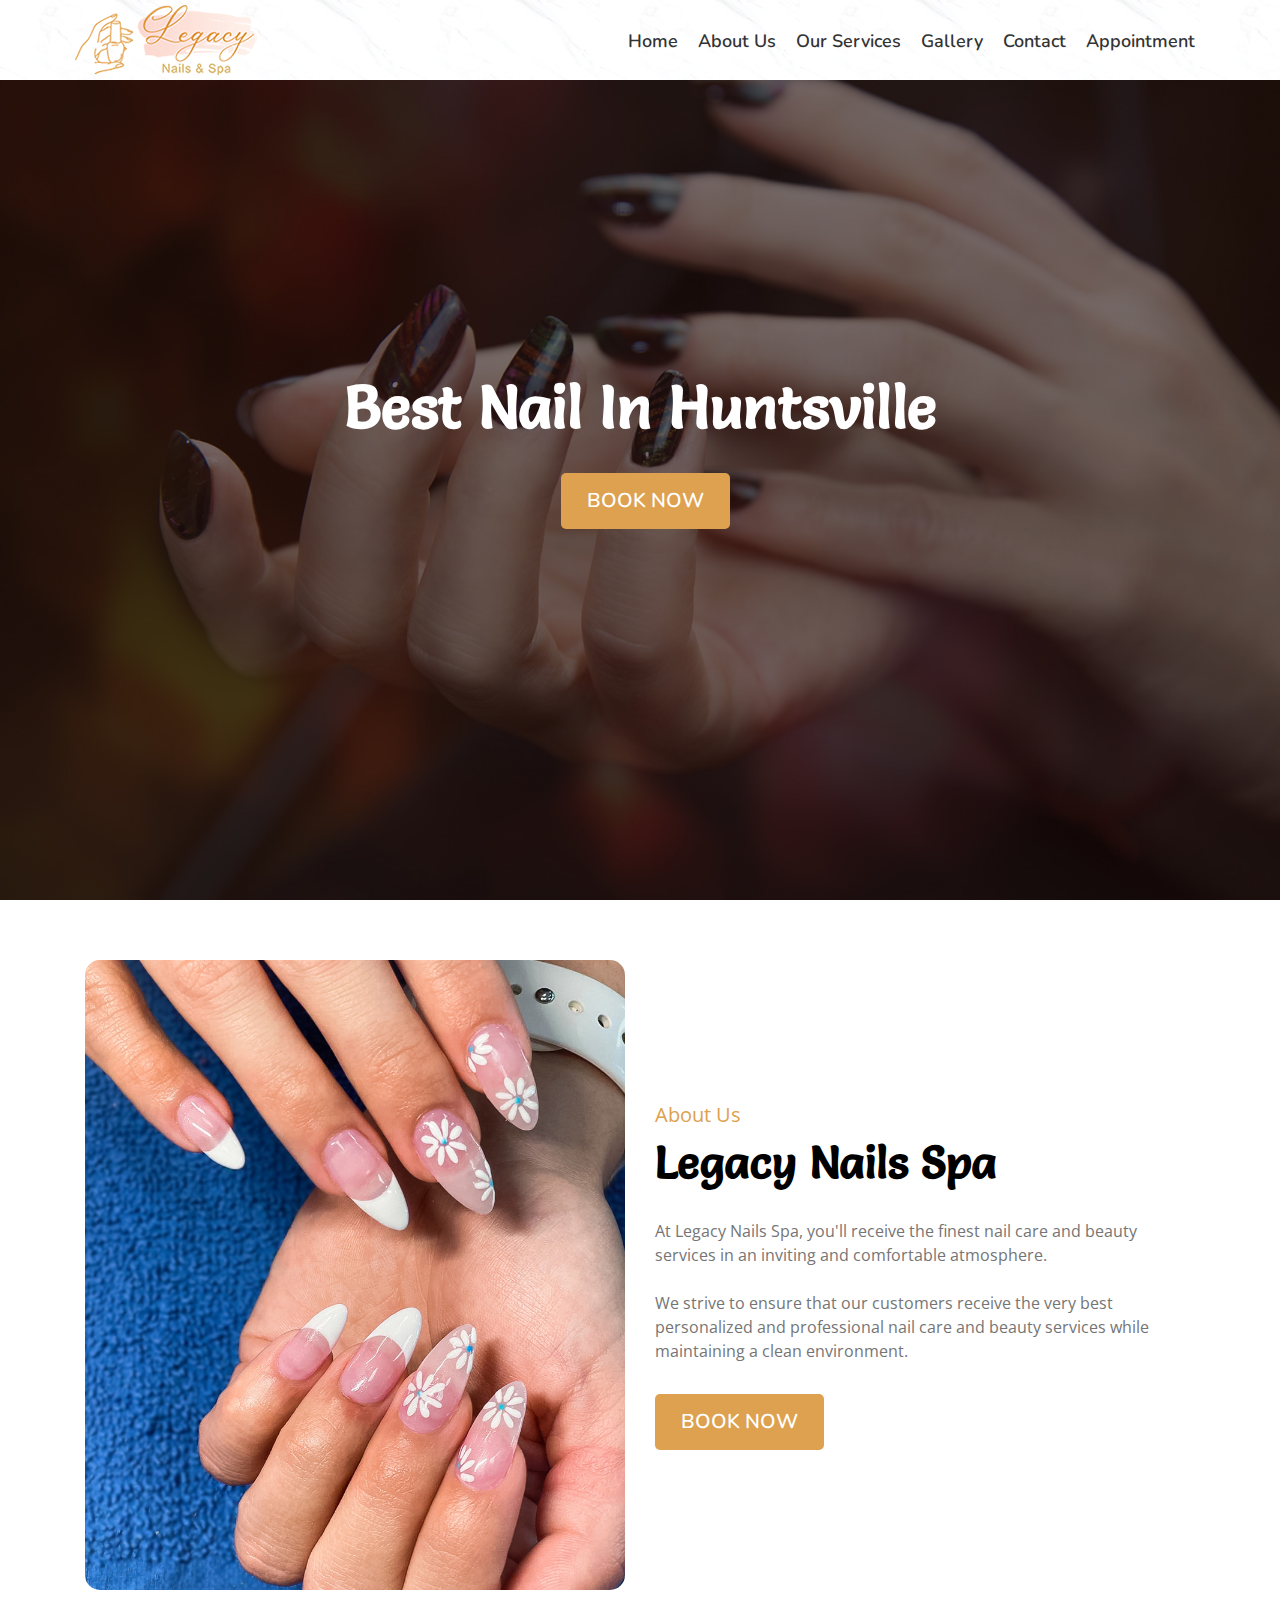
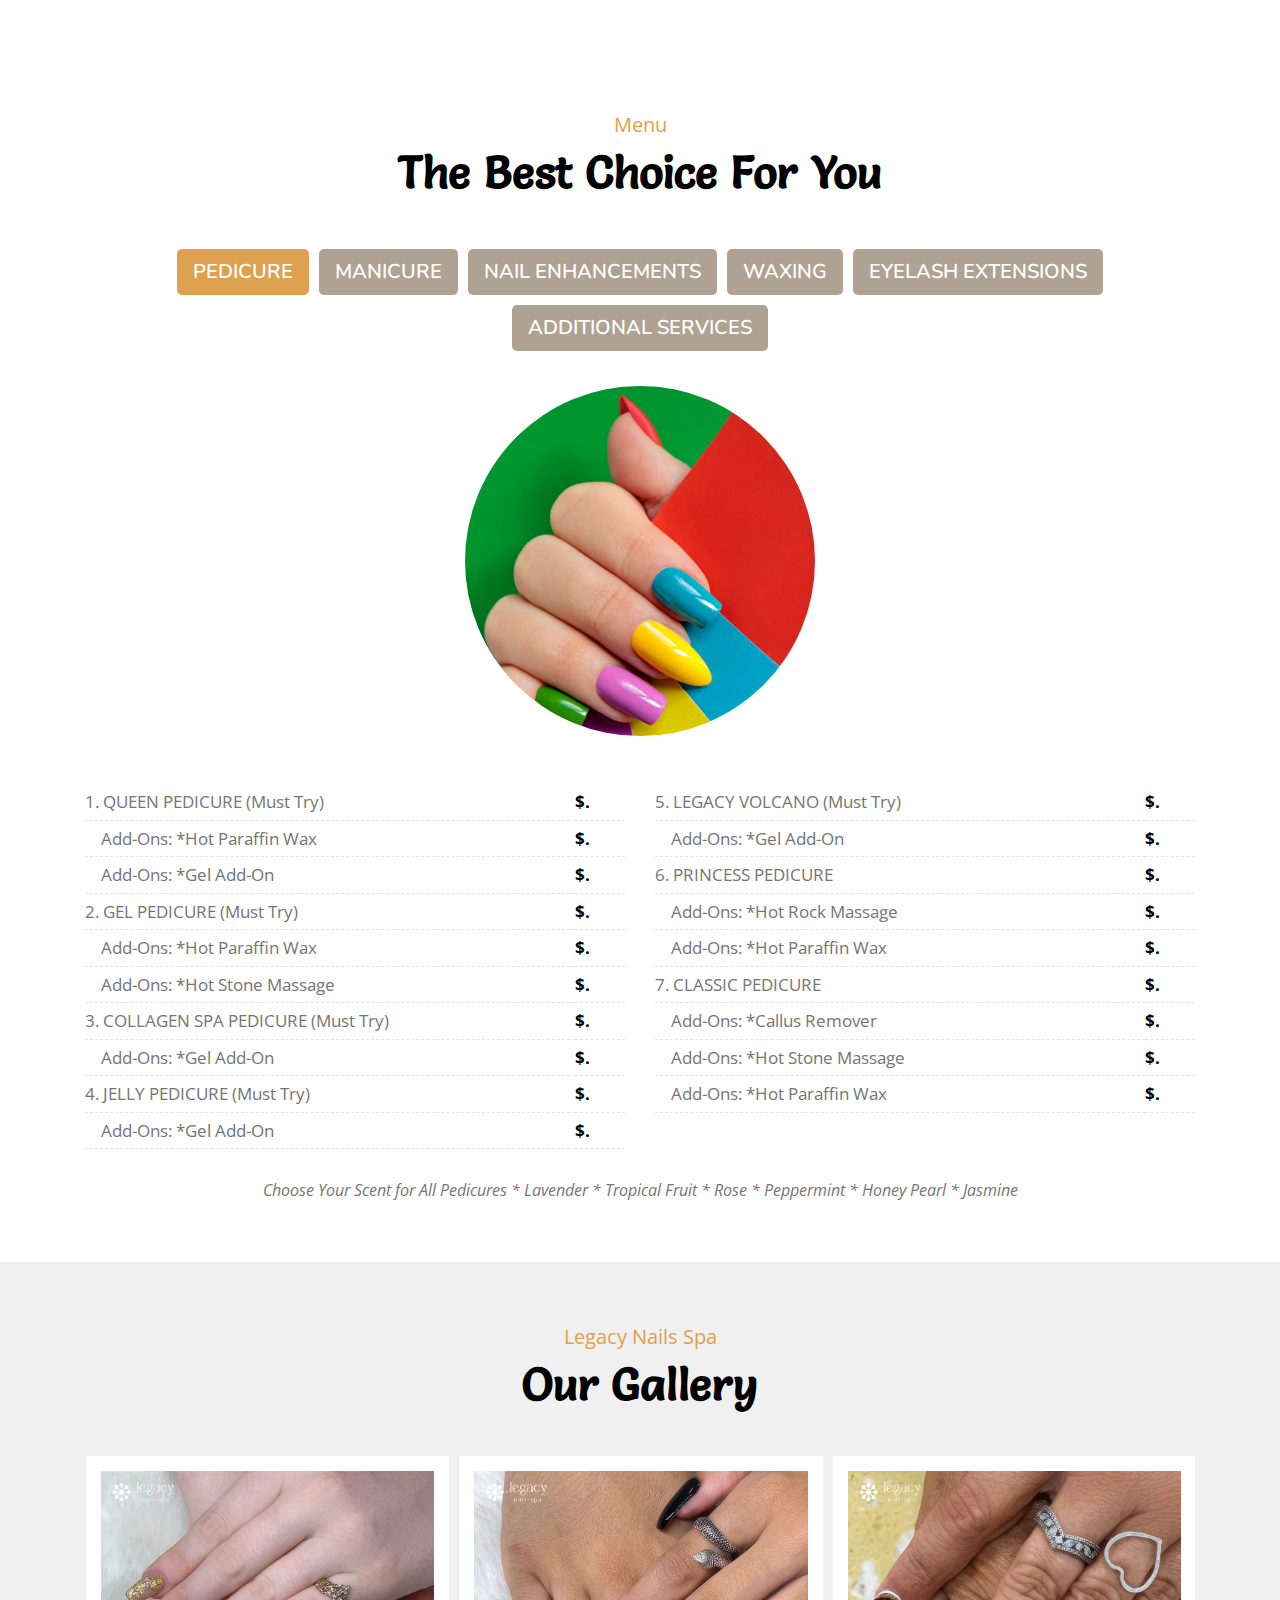
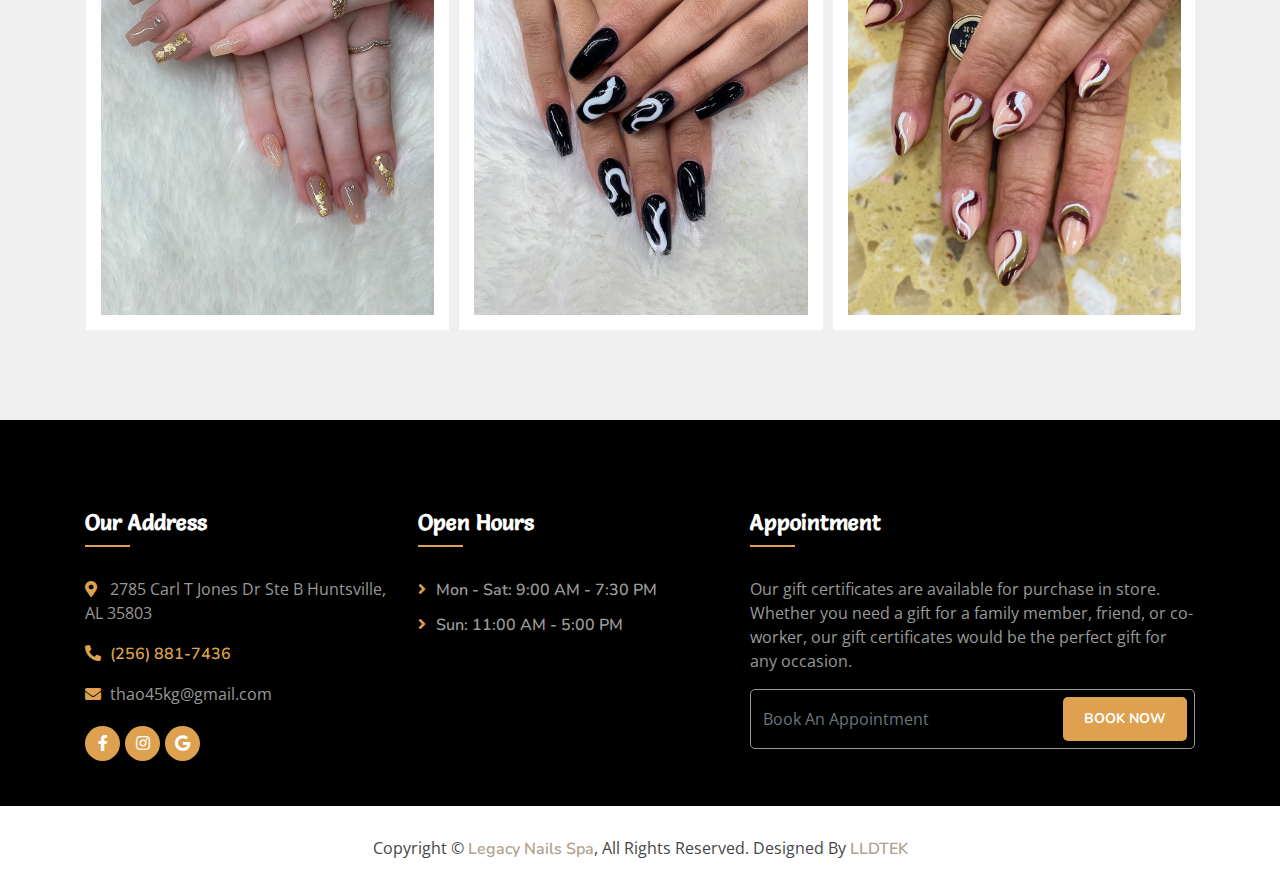
==== commit b0a793ac: "adseqwe" ====
--- a/index.html
+++ b/index.html
@@ -5,7 +5,7 @@
         <meta content="width=device-width, initial-scale=1.0" name="viewport">
 
         <meta name="description" content="At Legacy Nails Spa, you'll receive the finest nail care and beauty services in an inviting and comfortable atmosphere. We strive to ensure that our customers receive the very best personalized and professional nail care and beauty services while maintaining a clean environment.">
-        <meta name="keyword" content="Legacy Nails Spa, Legacy Nails Spa in Huntsville, Legacy Nails Spa in Alabama  , nails salon near me, luxury nails, best nails color, nails spa, nails salon, nails bar, perfect nail, nails polish, gel polish, acrylics, nails company, best nail color, nude nail colors, nail design, nails spa near me, manicure, acrylic paint, pedicure near me">
+        <meta name="keyword" content="Legacy Nails Spa, Legacy Nails Spa in Huntsville, Legacy Nails Spa in Alabama 35803, nails salon near me, luxury nails, best nails color, nails spa, nails salon, nails bar, perfect nail, nails polish, gel polish, acrylics, nails company, best nail color, nude nail colors, nail design, nails spa near me, manicure, acrylic paint, pedicure near me">
         <meta name="author" content="Legacy Nails Spa | Top Nails Salon in Huntsville Alabama 35803">
         <title>Legacy Nails Spa | Top Nails Salon in Huntsville Alabama 35803</title>
 
@@ -179,19 +179,19 @@
                                             <div class="title-small display-row">
                                                 <div class="display-col w-100">1. QUEEN PEDICURE (Must Try)</div>
                                                 <div class="color-price display-col">
-                                                    <div class="width-price">$49</div>
+                                                    <div class="width-price">$.</div>
                                                 </div>
                                             </div>
                                             <div class="title-small display-row">
                                                 <div class="display-col w-100 pl-3">Add-Ons: *Hot Paraffin Wax</div>
                                                 <div class="color-price display-col">
-                                                    <div class="width-price">$10</div>
+                                                    <div class="width-price">$.</div>
                                                 </div>
                                             </div>
                                             <div class="title-small display-row">
                                                 <div class="display-col w-100 pl-3">Add-Ons: *Gel Add-On</div>
                                                 <div class="color-price display-col">
-                                                    <div class="width-price">$15</div>
+                                                    <div class="width-price">$.</div>
                                                 </div>
                                             </div>
                                         </div>
@@ -201,19 +201,19 @@
                                             <div class="title-small display-row">
                                                 <div class="display-col w-100">2. GEL PEDICURE (Must Try)</div>
                                                 <div class="color-price display-col">
-                                                    <div class="width-price">$55</div>
+                                                    <div class="width-price">$.</div>
                                                 </div>
                                             </div>
                                             <div class="title-small display-row">
                                                 <div class="display-col w-100 pl-3">Add-Ons: *Hot Paraffin Wax</div>
                                                 <div class="color-price display-col">
-                                                    <div class="width-price">$10</div>
+                                                    <div class="width-price">$.</div>
                                                 </div>
                                             </div>
                                             <div class="title-small display-row">
                                                 <div class="display-col w-100 pl-3">Add-Ons: *Hot Stone Massage</div>
                                                 <div class="color-price display-col">
-                                                    <div class="width-price">$10</div>
+                                                    <div class="width-price">$.</div>
                                                 </div>
                                             </div>
                                         </div>
@@ -223,13 +223,13 @@
                                             <div class="title-small display-row">
                                                 <div class="display-col w-100">3. COLLAGEN SPA PEDICURE (Must Try)</div>
                                                 <div class="color-price display-col">
-                                                    <div class="width-price">$69</div>
+                                                    <div class="width-price">$.</div>
                                                 </div>
                                             </div>
                                             <div class="title-small display-row">
                                                 <div class="display-col w-100 pl-3">Add-Ons: *Gel Add-On</div>
                                                 <div class="color-price display-col">
-                                                    <div class="width-price">$15</div>
+                                                    <div class="width-price">$.</div>
                                                 </div>
                                             </div>
                                         </div>
@@ -239,13 +239,13 @@
                                             <div class="title-small display-row">
                                                 <div class="display-col w-100">4. JELLY PEDICURE (Must Try)</div>
                                                 <div class="color-price display-col">
-                                                    <div class="width-price">$76</div>
+                                                    <div class="width-price">$.</div>
                                                 </div>
                                             </div>
                                             <div class="title-small display-row">
                                                 <div class="display-col w-100 pl-3">Add-Ons: *Gel Add-On</div>
                                                 <div class="color-price display-col">
-                                                    <div class="width-price">$15</div>
+                                                    <div class="width-price">$.</div>
                                                 </div>
                                             </div>
                                         </div>
@@ -257,13 +257,13 @@
                                             <div class="title-small display-row">
                                                 <div class="display-col w-100">5. LEGACY VOLCANO (Must Try)</div>
                                                 <div class="color-price display-col">
-                                                    <div class="width-price">$95</div>
+                                                    <div class="width-price">$.</div>
                                                 </div>
                                             </div>
                                             <div class="title-small display-row">
                                                 <div class="display-col w-100 pl-3">Add-Ons: *Gel Add-On</div>
                                                 <div class="color-price display-col">
-                                                    <div class="width-price">$15</div>
+                                                    <div class="width-price">$.</div>
                                                 </div>
                                             </div>
                                         </div>
@@ -273,19 +273,19 @@
                                             <div class="title-small display-row">
                                                 <div class="display-col w-100">6. PRINCESS PEDICURE</div>
                                                 <div class="color-price display-col">
-                                                    <div class="width-price">$40</div>
+                                                    <div class="width-price">$.</div>
                                                 </div>
                                             </div>
                                             <div class="title-small display-row">
                                                 <div class="display-col w-100 pl-3">Add-Ons: *Hot Rock Massage</div>
                                                 <div class="color-price display-col">
-                                                    <div class="width-price">$10</div>
+                                                    <div class="width-price">$.</div>
                                                 </div>
                                             </div>
                                             <div class="title-small display-row">
                                                 <div class="display-col w-100 pl-3">Add-Ons: *Hot Paraffin Wax</div>
                                                 <div class="color-price display-col">
-                                                    <div class="width-price">$10</div>
+                                                    <div class="width-price">$.</div>
                                                 </div>
                                             </div>
                                         </div>
@@ -295,25 +295,25 @@
                                             <div class="title-small display-row">
                                                 <div class="display-col w-100">7. CLASSIC PEDICURE</div>
                                                 <div class="color-price display-col">
-                                                    <div class="width-price">$30</div>
+                                                    <div class="width-price">$.</div>
                                                 </div>
                                             </div>
                                             <div class="title-small display-row">
                                                 <div class="display-col w-100 pl-3">Add-Ons: *Callus Remover</div>
                                                 <div class="color-price display-col">
-                                                    <div class="width-price">$10</div>
+                                                    <div class="width-price">$.</div>
                                                 </div>
                                             </div>
                                             <div class="title-small display-row">
                                                 <div class="display-col w-100 pl-3">Add-Ons: *Hot Stone Massage</div>
                                                 <div class="color-price display-col">
-                                                    <div class="width-price">$10</div>
+                                                    <div class="width-price">$.</div>
                                                 </div>
                                             </div>
                                             <div class="title-small display-row">
                                                 <div class="display-col w-100 pl-3">Add-Ons: *Hot Paraffin Wax</div>
                                                 <div class="color-price display-col">
-                                                    <div class="width-price">$10</div>
+                                                    <div class="width-price">$.</div>
                                                 </div>
                                             </div>
                                         </div>
@@ -347,7 +347,7 @@
                                             <div class="title-small display-row">
                                                 <div class="display-col w-100">Classic Manicure (Regular Polish)</div>
                                                 <div class="color-price display-col">
-                                                    <div class="width-price">$20</div>
+                                                    <div class="width-price">$.</div>
                                                 </div>
                                             </div>
                                         </div>
@@ -357,7 +357,7 @@
                                             <div class="title-small display-row">
                                                 <div class="display-col w-100">Sugar Scrub Manicure (Regular Polish)</div>
                                                 <div class="color-price display-col">
-                                                    <div class="width-price">$30</div>
+                                                    <div class="width-price">$.</div>
                                                 </div>
                                             </div>
                                         </div>
@@ -367,7 +367,7 @@
                                             <div class="title-small display-row">
                                                 <div class="display-col w-100">Luxury Manicure (Sugar Scrub + Paraffin)</div>
                                                 <div class="color-price display-col">
-                                                    <div class="width-price">$45</div>
+                                                    <div class="width-price">$.</div>
                                                 </div>
                                             </div>
                                         </div>
@@ -380,7 +380,7 @@
                                             <div class="title-small display-row">
                                                 <div class="display-col w-100">Manicure With Gel/ Shellac</div>
                                                 <div class="color-price display-col">
-                                                    <div class="width-price">$38+</div>
+                                                    <div class="width-price">$.</div>
                                                 </div>
                                             </div>
                                         </div>
@@ -390,7 +390,7 @@
                                             <div class="title-small display-row">
                                                 <div class="display-col w-100">Legacy Manicure With Gel</div>
                                                 <div class="color-price display-col">
-                                                    <div class="width-price">$55</div>
+                                                    <div class="width-price">$.</div>
                                                 </div>
                                             </div>
                                         </div>
@@ -413,7 +413,7 @@
                                             <div class="title-small display-row">
                                                 <div class="display-col w-100">Acrylic Gel Full Set</div>
                                                 <div class="color-price display-col">
-                                                    <div class="width-price">$45+</div>
+                                                    <div class="width-price">$.</div>
                                                 </div>
                                             </div>
                                         </div>
@@ -423,7 +423,7 @@
                                             <div class="title-small display-row">
                                                 <div class="display-col w-100">Acrylic Gel Fill-In</div>
                                                 <div class="color-price display-col">
-                                                    <div class="width-price">$35+</div>
+                                                    <div class="width-price">$.</div>
                                                 </div>
                                             </div>
                                         </div>
@@ -433,7 +433,7 @@
                                             <div class="title-small display-row">
                                                 <div class="display-col w-100">Pink & White Full Set</div>
                                                 <div class="color-price display-col">
-                                                    <div class="width-price">$55+</div>
+                                                    <div class="width-price">$.</div>
                                                 </div>
                                             </div>
                                         </div>
@@ -443,7 +443,7 @@
                                             <div class="title-small display-row">
                                                 <div class="display-col w-100">Pink & White Fill-In</div>
                                                 <div class="color-price display-col">
-                                                    <div class="width-price">$35+</div>
+                                                    <div class="width-price">$.</div>
                                                 </div>
                                             </div>
                                         </div>
@@ -453,7 +453,7 @@
                                             <div class="title-small display-row">
                                                 <div class="display-col w-100">Acrylic Powder Color Full Set</div>
                                                 <div class="color-price display-col">
-                                                    <div class="width-price">$55+</div>
+                                                    <div class="width-price">$.</div>
                                                 </div>
                                             </div>
                                         </div>
@@ -464,7 +464,7 @@
                                             <div class="title-small display-row">
                                                 <div class="display-col w-100">Acrylic Powder Color Fill-In</div>
                                                 <div class="color-price display-col">
-                                                    <div class="width-price">$45+</div>
+                                                    <div class="width-price">$.</div>
                                                 </div>
                                             </div>
                                         </div>
@@ -477,7 +477,7 @@
                                             <div class="title-small display-row">
                                                 <div class="display-col w-100">Ombré Powder Full Set</div>
                                                 <div class="color-price display-col">
-                                                    <div class="width-price">$55+</div>
+                                                    <div class="width-price">$.</div>
                                                 </div>
                                             </div>
                                         </div>
@@ -487,7 +487,7 @@
                                             <div class="title-small display-row">
                                                 <div class="display-col w-100">Ombré Powder Fill-In</div>
                                                 <div class="color-price display-col">
-                                                    <div class="width-price">$45+</div>
+                                                    <div class="width-price">$.</div>
                                                 </div>
                                             </div>
                                         </div>
@@ -497,7 +497,7 @@
                                             <div class="title-small display-row">
                                                 <div class="display-col w-100">Dipping Powder Overlay</div>
                                                 <div class="color-price display-col">
-                                                    <div class="width-price">$40+</div>
+                                                    <div class="width-price">$.</div>
                                                 </div>
                                             </div>
                                         </div>
@@ -507,7 +507,7 @@
                                             <div class="title-small display-row">
                                                 <div class="display-col w-100">Dipping Powder With Tip</div>
                                                 <div class="color-price display-col">
-                                                    <div class="width-price">$45+</div>
+                                                    <div class="width-price">$.</div>
                                                 </div>
                                             </div>
                                         </div>
@@ -518,7 +518,7 @@
                                                 <div class="display-col w-100">*Shape
                                                     (Coffin, Almond, Stiletto...)</div>
                                                 <div class="color-price display-col">
-                                                    <div class="width-price">$5+</div>
+                                                    <div class="width-price">$.</div>
                                                 </div>
                                             </div>
                                         </div>
@@ -541,7 +541,7 @@
                                             <div class="title-small display-row">
                                                 <div class="display-col w-100">Eyebrows</div>
                                                 <div class="color-price display-col">
-                                                    <div class="width-price">$13</div>
+                                                    <div class="width-price">$.</div>
                                                 </div>
                                             </div>
                                         </div>
@@ -551,7 +551,7 @@
                                             <div class="title-small display-row">
                                                 <div class="display-col w-100">Lips</div>
                                                 <div class="color-price display-col">
-                                                    <div class="width-price">$10</div>
+                                                    <div class="width-price">$.</div>
                                                 </div>
                                             </div>
                                         </div>
@@ -564,7 +564,7 @@
                                             <div class="title-small display-row">
                                                 <div class="display-col w-100">Chin</div>
                                                 <div class="color-price display-col">
-                                                    <div class="width-price">$15+</div>
+                                                    <div class="width-price">$.</div>
                                                 </div>
                                             </div>
                                         </div>
@@ -574,7 +574,7 @@
                                             <div class="title-small display-row">
                                                 <div class="display-col w-100">Face</div>
                                                 <div class="color-price display-col">
-                                                    <div class="width-price">$50+</div>
+                                                    <div class="width-price">$.</div>
                                                 </div>
                                             </div>
                                         </div>
@@ -597,7 +597,7 @@
                                             <div class="title-small display-row">
                                                 <div class="display-col w-100">Eyelash Extensions</div>
                                                 <div class="color-price display-col">
-                                                    <div class="width-price">$35+</div>
+                                                    <div class="width-price">$.</div>
                                                 </div>
                                             </div>
                                         </div>
@@ -622,7 +622,7 @@
                                             <div class="title-small display-row">
                                                 <div class="display-col w-100">Regular Polish Change (Hands/ Feet)</div>
                                                 <div class="color-price display-col">
-                                                    <div class="width-price">$15/15</div>
+                                                    <div class="width-price">$.</div>
                                                 </div>
                                             </div>
                                         </div>
@@ -632,7 +632,7 @@
                                             <div class="title-small display-row">
                                                 <div class="display-col w-100">Gel Polish Change (Hands/Feet)</div>
                                                 <div class="color-price display-col">
-                                                    <div class="width-price">$25/25</div>
+                                                    <div class="width-price">$.</div>
                                                 </div>
                                             </div>
                                         </div>
@@ -642,7 +642,7 @@
                                             <div class="title-small display-row">
                                                 <div class="display-col w-100">Toes Trim</div>
                                                 <div class="color-price display-col">
-                                                    <div class="width-price">$15</div>
+                                                    <div class="width-price">$.</div>
                                                 </div>
                                             </div>
                                         </div>
@@ -652,7 +652,7 @@
                                             <div class="title-small display-row">
                                                 <div class="display-col w-100">Soak-Off</div>
                                                 <div class="color-price display-col">
-                                                    <div class="width-price">$15+</div>
+                                                    <div class="width-price">$.</div>
                                                 </div>
                                             </div>
                                         </div>
@@ -665,7 +665,7 @@
                                             <div class="title-small display-row">
                                                 <div class="display-col w-100">1 Finger Fix</div>
                                                 <div class="color-price display-col">
-                                                    <div class="width-price">$5+</div>
+                                                    <div class="width-price">$.</div>
                                                 </div>
                                             </div>
                                         </div>
@@ -675,7 +675,7 @@
                                             <div class="title-small display-row">
                                                 <div class="display-col w-100">Design</div>
                                                 <div class="color-price display-col">
-                                                    <div class="width-price">$5+</div>
+                                                    <div class="width-price">$.</div>
                                                 </div>
                                             </div>
                                         </div>
@@ -685,7 +685,7 @@
                                             <div class="title-small display-row">
                                                 <div class="display-col w-100">French</div>
                                                 <div class="color-price display-col">
-                                                    <div class="width-price">$6</div>
+                                                    <div class="width-price">$.</div>
                                                 </div>
                                             </div>
                                         </div>
@@ -695,7 +695,7 @@
                                             <div class="title-small display-row">
                                                 <div class="display-col w-100">Matte</div>
                                                 <div class="color-price display-col">
-                                                    <div class="width-price">$8+</div>
+                                                    <div class="width-price">$.</div>
                                                 </div>
                                             </div>
                                         </div>
